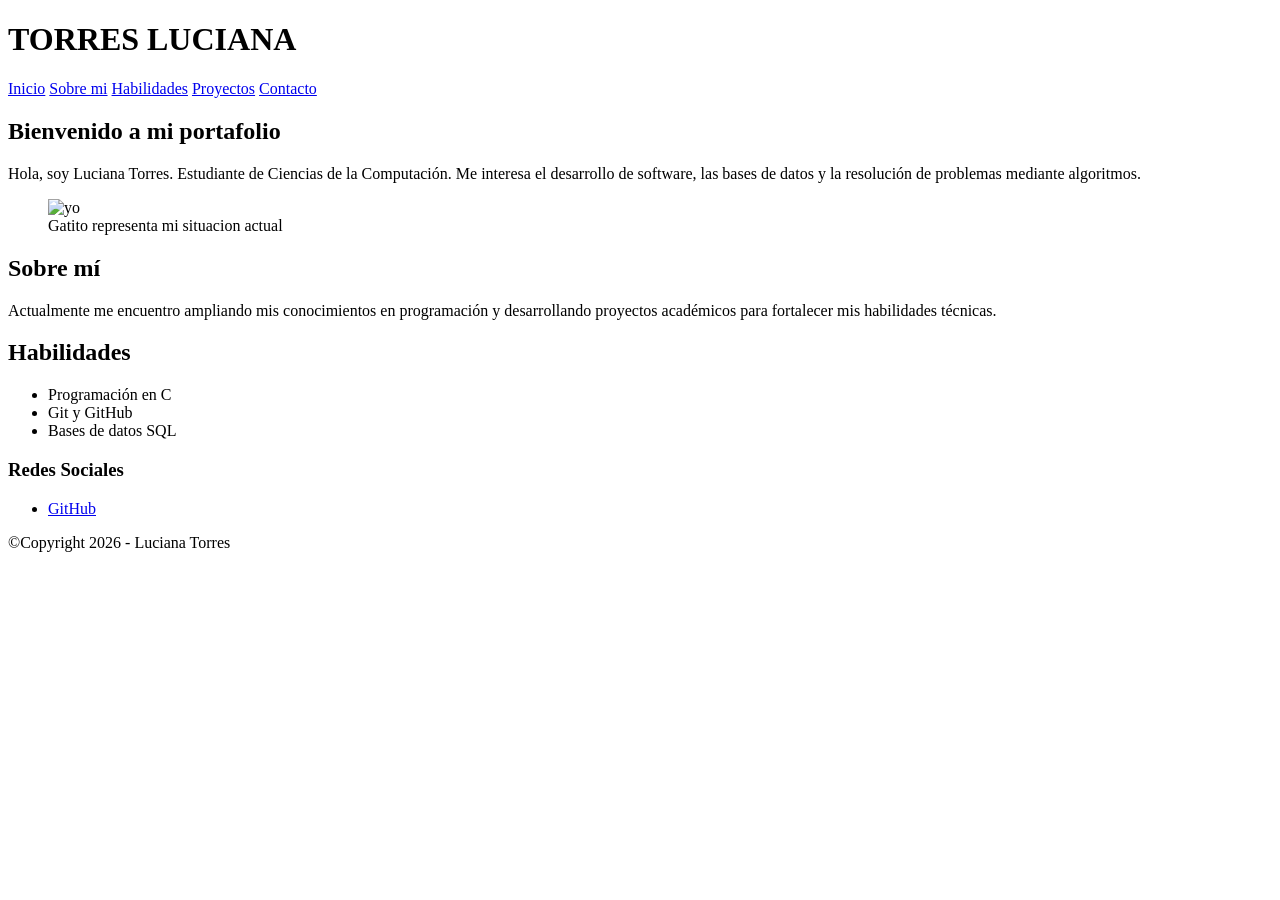
==== index.html @ 2add93e1 "Add files via upload" ====
<!DOCTYPE html>
<html lang="es">
<head>
    <meta charset="UTF-8">
    <meta name="viewport" content="width=device-width, initial-scale=1.0">
    <title>Luciana Torres |Portafolio personal</title>
</head>
<body>
    <header>
        <h1>
            TORRES LUCIANA
        </h1>

        <nav>
            <a href="#">Inicio</a>
            <a href="pages/sobre_mi.html">Sobre mi</a>
            <a href="pages/habilidades.html">Habilidades</a>
            <a href="pages/proyectos.html">Proyectos</a>
            <a href="pages/contacto.html">Contacto</a>
        </nav>
    </header>

    <main>

        <section>
            <h2>Bienvenido a mi portafolio</h2>
            <p>Hola, soy Luciana Torres. Estudiante de Ciencias de la Computación. 
            Me interesa el desarrollo de software, las bases de datos y la resolución de problemas mediante algoritmos.
            </p>

            <figure>
                <img src="image/presentacion.jpg" alt="yo">
                <figcaption>Gatito representa mi situacion actual</figcaption>
            </figure>
        </section>

    <section>
        <h2>Sobre mí</h2>
        <p>
            Actualmente me encuentro ampliando mis conocimientos en
            programación y desarrollando proyectos académicos para fortalecer
            mis habilidades técnicas.
        </p>

    </section>

    <section>
        <h2>Habilidades</h2>
        <ul>
            <li>Programación en C</li>
            <li>Git y GitHub</li>
            <li>Bases de datos SQL</li>
        </ul>
    </section>

    </main>

    <footer>
        <section>
            <h3>Redes Sociales</h3>
            <ul>
                <li><a href="https://github.com/luciana-torres" target="_blank">GitHub</a></li>
            </ul>

        </section>

        <p>©Copyright 2026 - Luciana Torres</p>

    </footer>
</body>
</html>
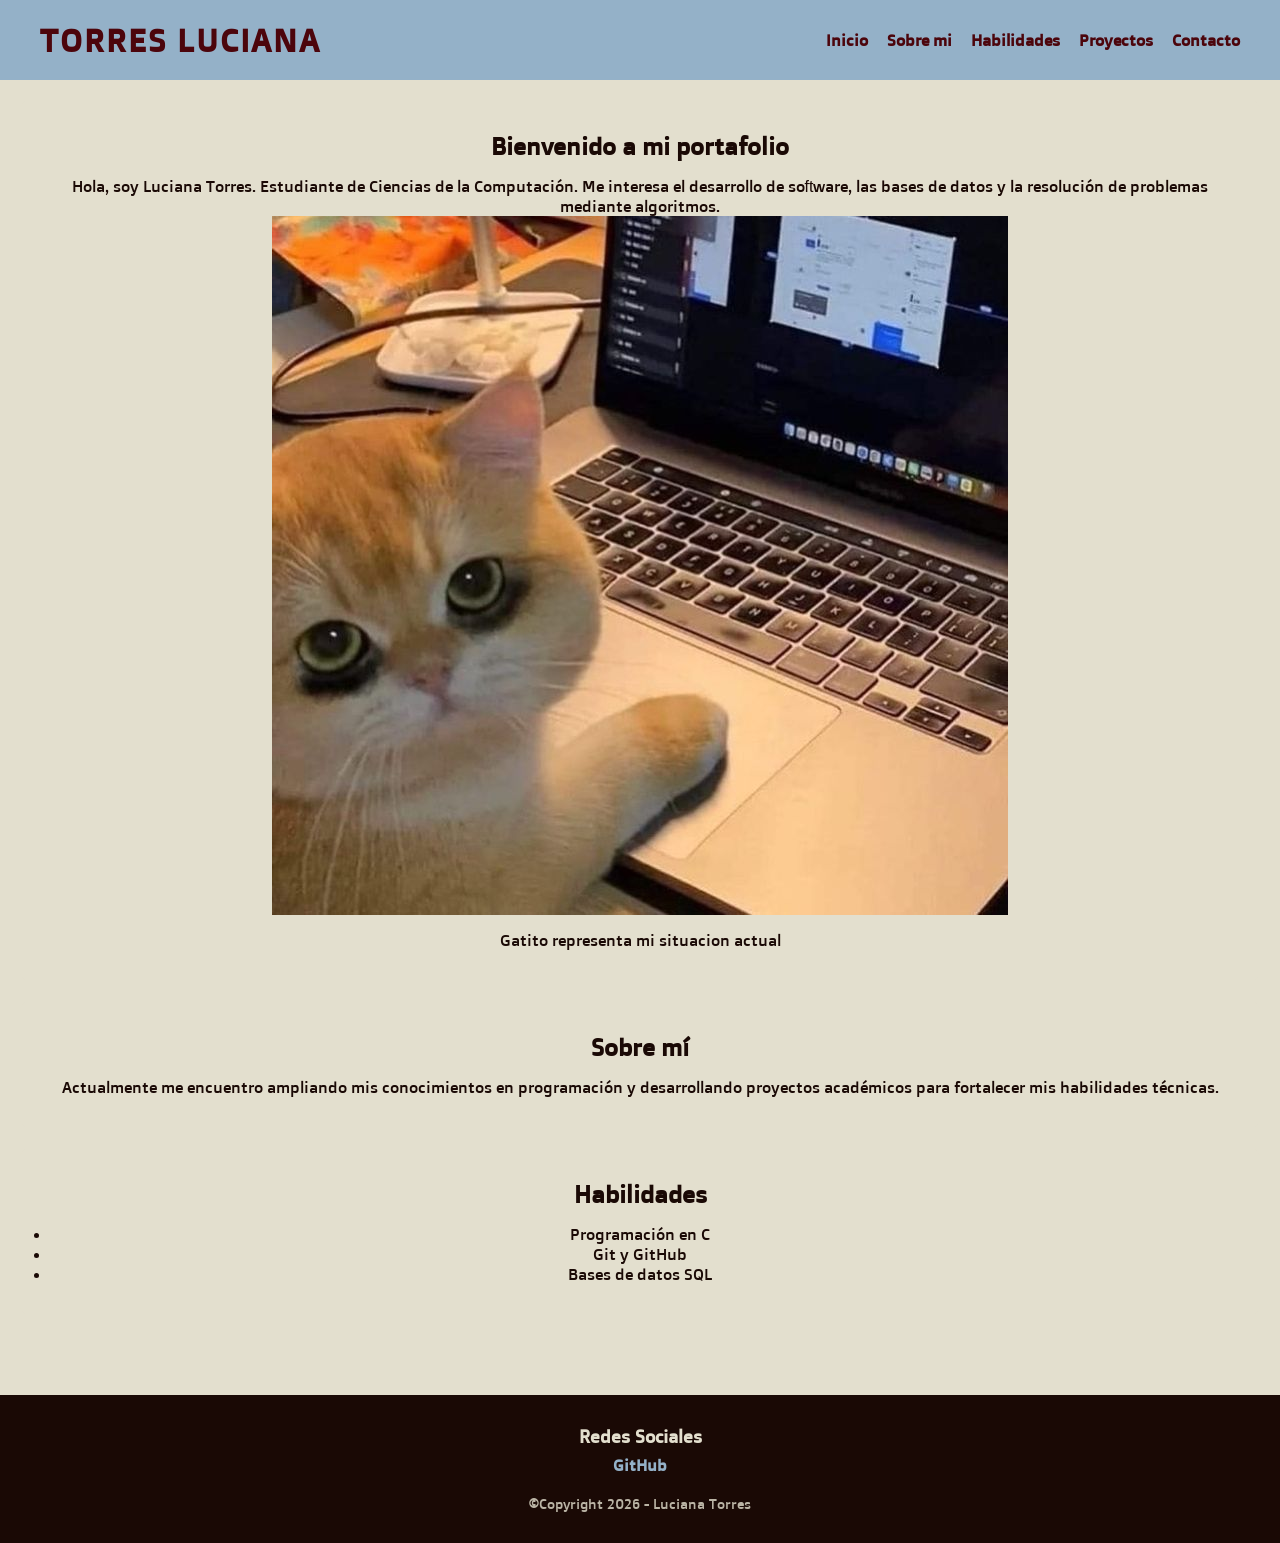
==== commit c824f460: "Primer commit" ====
--- a/index.html
+++ b/index.html
@@ -4,9 +4,12 @@
     <meta charset="UTF-8">
     <meta name="viewport" content="width=device-width, initial-scale=1.0">
     <title>Luciana Torres |Portafolio personal</title>
+
+    <!-- Enlace a archivo CSS externo -->
+  <link rel="stylesheet" href="styles/styles.css">
 </head>
 <body>
-    <header>
+    <header class="cabecera">
         <h1>
             TORRES LUCIANA
         </h1>
@@ -34,38 +37,34 @@
             </figure>
         </section>
 
-    <section>
-        <h2>Sobre mí</h2>
-        <p>
-            Actualmente me encuentro ampliando mis conocimientos en
-            programación y desarrollando proyectos académicos para fortalecer
-            mis habilidades técnicas.
-        </p>
+        <section>
+            <h2>Sobre mí</h2>
+            <p>
+                Actualmente me encuentro ampliando mis conocimientos en
+                programación y desarrollando proyectos académicos para fortalecer
+                mis habilidades técnicas.
+            </p>
 
-    </section>
+        </section>
 
-    <section>
-        <h2>Habilidades</h2>
-        <ul>
-            <li>Programación en C</li>
-            <li>Git y GitHub</li>
-            <li>Bases de datos SQL</li>
-        </ul>
-    </section>
+        <section>
+            <h2>Habilidades</h2>
+            <ul>
+                <li>Programación en C</li>
+                <li>Git y GitHub</li>
+                <li>Bases de datos SQL</li>
+            </ul>
+        </section>
 
     </main>
 
     <footer>
-        <section>
+        <div class="redes">
             <h3>Redes Sociales</h3>
-            <ul>
-                <li><a href="https://github.com/luciana-torres" target="_blank">GitHub</a></li>
-            </ul>
-
-        </section>
-
-        <p>©Copyright 2026 - Luciana Torres</p>
-
+            <a href="https://github.com/luciana-torres" target="_blank">GitHub</a>
+        </div>
+        
+        <p class="copyright">&copy;Copyright 2026 - Luciana Torres</p>
     </footer>
 </body>
 </html>
--- a/styles/styles.css
+++ b/styles/styles.css
@@ -0,0 +1,108 @@
+/* Importación corregida de Google Fonts */
+@import url('https://fonts.googleapis.com/css2?family=Doppio+One&display=swap');
+
+/* Reseteo básico universal */
+* {
+    margin: 0;
+    padding: 0;
+    box-sizing: border-box;
+}
+
+/* Tipografía y fondo base para todo el sitio */
+body {
+    font-family: 'Doppio One', Tahoma, Geneva, Verdana, sans-serif;
+    background-color: #E3DFCE; /* Fondo general azul claro */
+    color: #1A0905;            /* Texto principal en tono muy oscuro */
+}
+
+/* Estilización de la cabecera */
+.cabecera {
+    display: flex;                  /* Necesario para usar justify-content y align-items */
+    justify-content: space-between; /* Separa el título del menú */
+    align-items: center;            /* Centra verticalmente */
+    background-color:#94B1C8;
+    padding: 20px 40px;            /* Espaciado interno */
+}
+
+/* Estilo del Nombre / Título principal */
+.cabecera h1 {
+    color: #4C050C;                 /* Texto bordó */
+    font-size: 2rem;
+    font-weight: 700;
+    letter-spacing: 2px;
+}
+
+/* Enlaces de navegación */
+.cabecera nav a {
+    color: #4C050C;                 /* Enlaces bordó */
+    text-decoration: none;
+    margin-left: 15px;              /* Espaciado entre enlaces */
+    font-weight: 600;
+    transition: color 0.3s ease;
+}
+
+.cabecera nav a:hover {
+    color: #1A0905;                 /* Oscurece al pasar el cursor */
+}
+
+main {
+    padding: 20px;
+}
+
+/* Tarjetas y secciones de contenido */
+section {
+    background-color: #E3DFCE;      /* Fondo crema interno */
+    color: #1A0905;                /* Texto oscuro legible */
+    text-align: center;
+    padding: 30px;
+    margin-bottom: 20px;
+    border-radius: 8px;
+    border: 1px solid #E3DFCE;
+}
+
+section h2{
+    margin-bottom: 15px;
+}
+
+/* Estilo para imágenes */
+img {
+    max-width: 100%;
+    height: auto;
+    display: block;
+    margin: 0 auto 15px auto; /* Centra horizontalmente y mantiene los 15px abajo */
+}
+
+/* Estilo del pie de página */
+/* Estilo general del pie de página */
+footer{
+    background-color: #1A0905;      /* Fondo oscuro único */
+    color: #E3DFCE;                 /* Texto crema */
+    text-align: center;
+    padding: 30px 20px;
+    margin-top: 40px;
+}
+
+/* Sección interna de Redes Sociales */
+footer .redes {
+    margin-bottom: 20px;
+}
+
+footer h3 {
+    color: #E3DFCE;
+    font-size: 1.1rem;
+    margin-bottom: 8px;
+}
+
+/* Enlace a GitHub integrado con tu paleta */
+footer a {
+    color: #94B1C8;                 /* Azul claro de la paleta */
+    text-decoration: none;
+    font-weight: 600;
+}
+
+/* Texto de derechos de autor */
+footer .copyright {
+    font-size: 0.9rem;
+    color: #E3DFCE;
+    opacity: 0.8;
+}
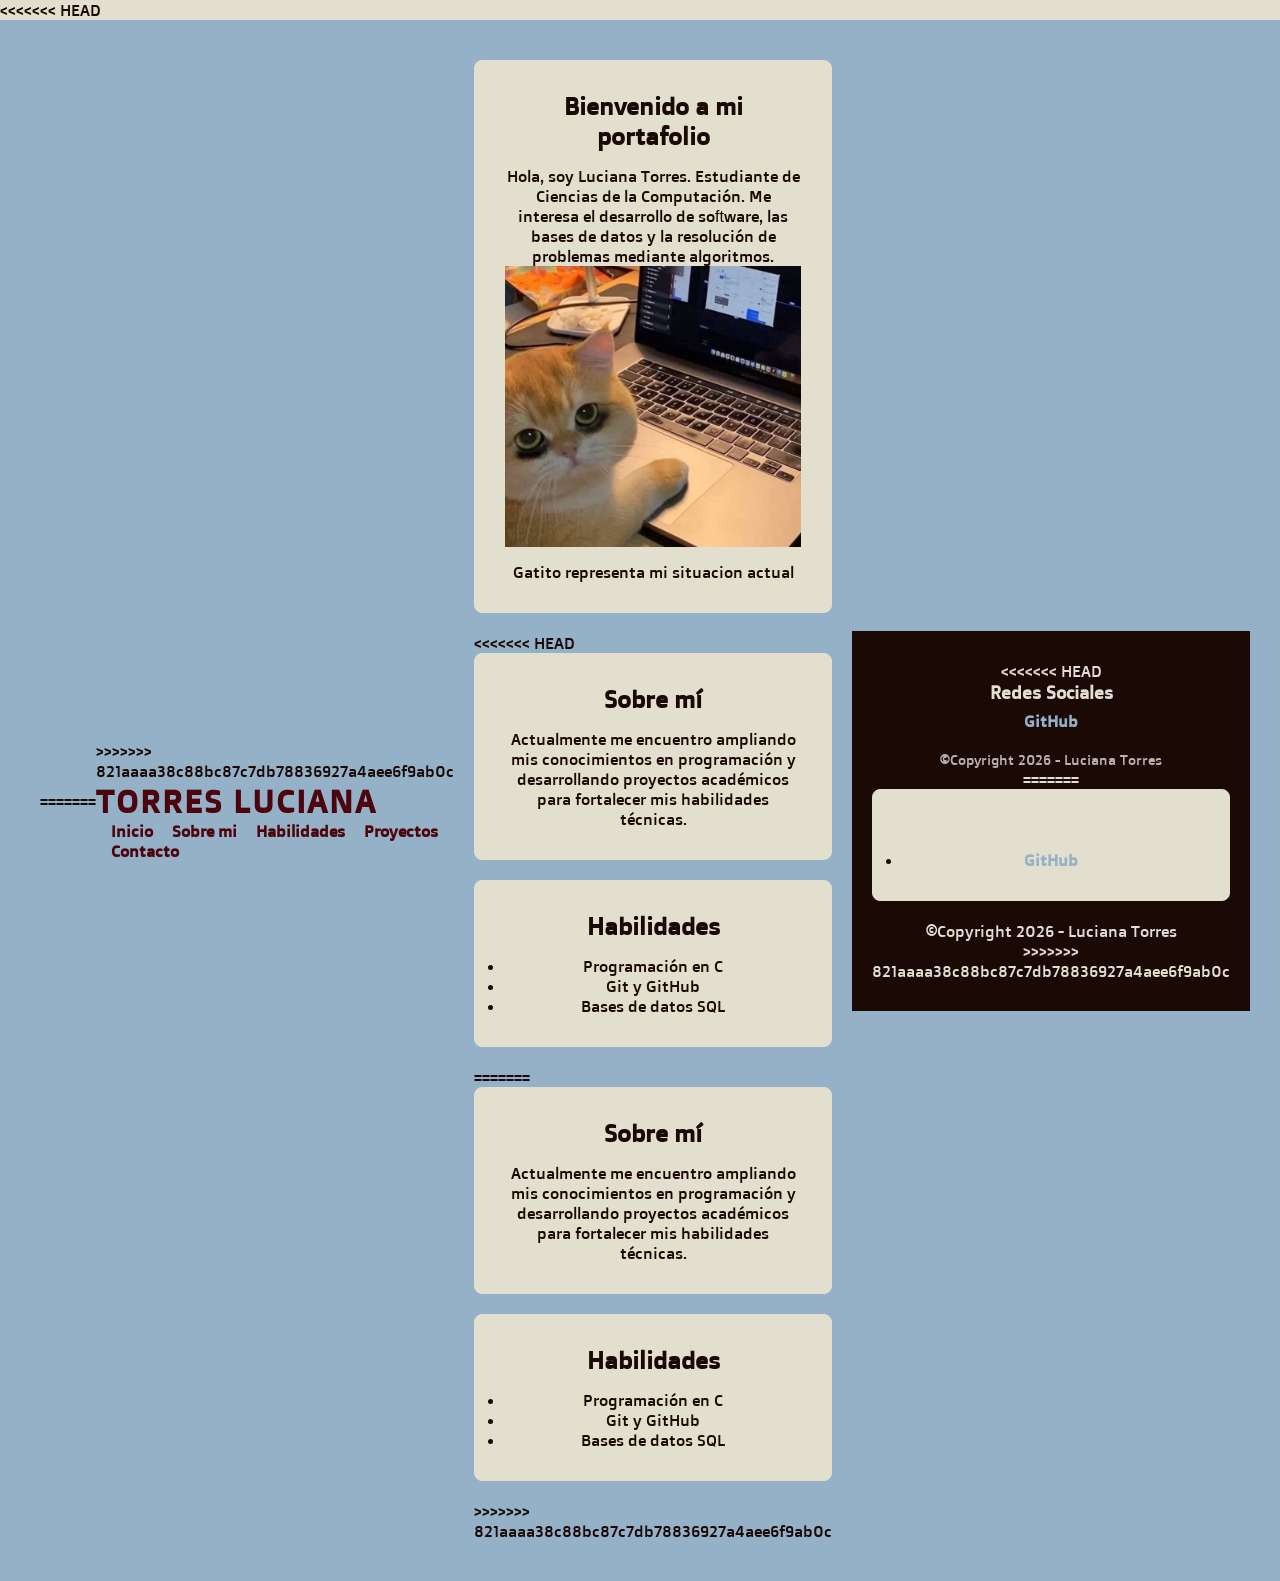
==== commit 10e1475b: "estilos css" ====
--- a/index.html
+++ b/index.html
@@ -4,12 +4,18 @@
     <meta charset="UTF-8">
     <meta name="viewport" content="width=device-width, initial-scale=1.0">
     <title>Luciana Torres |Portafolio personal</title>
+<<<<<<< HEAD
 
     <!-- Enlace a archivo CSS externo -->
   <link rel="stylesheet" href="styles/styles.css">
 </head>
 <body>
     <header class="cabecera">
+=======
+</head>
+<body>
+    <header>
+>>>>>>> 821aaaa38c88bc87c7db78836927a4aee6f9ab0c
         <h1>
             TORRES LUCIANA
         </h1>
@@ -37,6 +43,7 @@
             </figure>
         </section>
 
+<<<<<<< HEAD
         <section>
             <h2>Sobre mí</h2>
             <p>
@@ -55,16 +62,49 @@
                 <li>Bases de datos SQL</li>
             </ul>
         </section>
+=======
+    <section>
+        <h2>Sobre mí</h2>
+        <p>
+            Actualmente me encuentro ampliando mis conocimientos en
+            programación y desarrollando proyectos académicos para fortalecer
+            mis habilidades técnicas.
+        </p>
+
+    </section>
+
+    <section>
+        <h2>Habilidades</h2>
+        <ul>
+            <li>Programación en C</li>
+            <li>Git y GitHub</li>
+            <li>Bases de datos SQL</li>
+        </ul>
+    </section>
+>>>>>>> 821aaaa38c88bc87c7db78836927a4aee6f9ab0c
 
     </main>
 
     <footer>
+<<<<<<< HEAD
         <div class="redes">
             <h3>Redes Sociales</h3>
             <a href="https://github.com/luciana-torres" target="_blank">GitHub</a>
         </div>
         
         <p class="copyright">&copy;Copyright 2026 - Luciana Torres</p>
+=======
+        <section>
+            <h3>Redes Sociales</h3>
+            <ul>
+                <li><a href="https://github.com/luciana-torres" target="_blank">GitHub</a></li>
+            </ul>
+
+        </section>
+
+        <p>©Copyright 2026 - Luciana Torres</p>
+
+>>>>>>> 821aaaa38c88bc87c7db78836927a4aee6f9ab0c
     </footer>
 </body>
 </html>
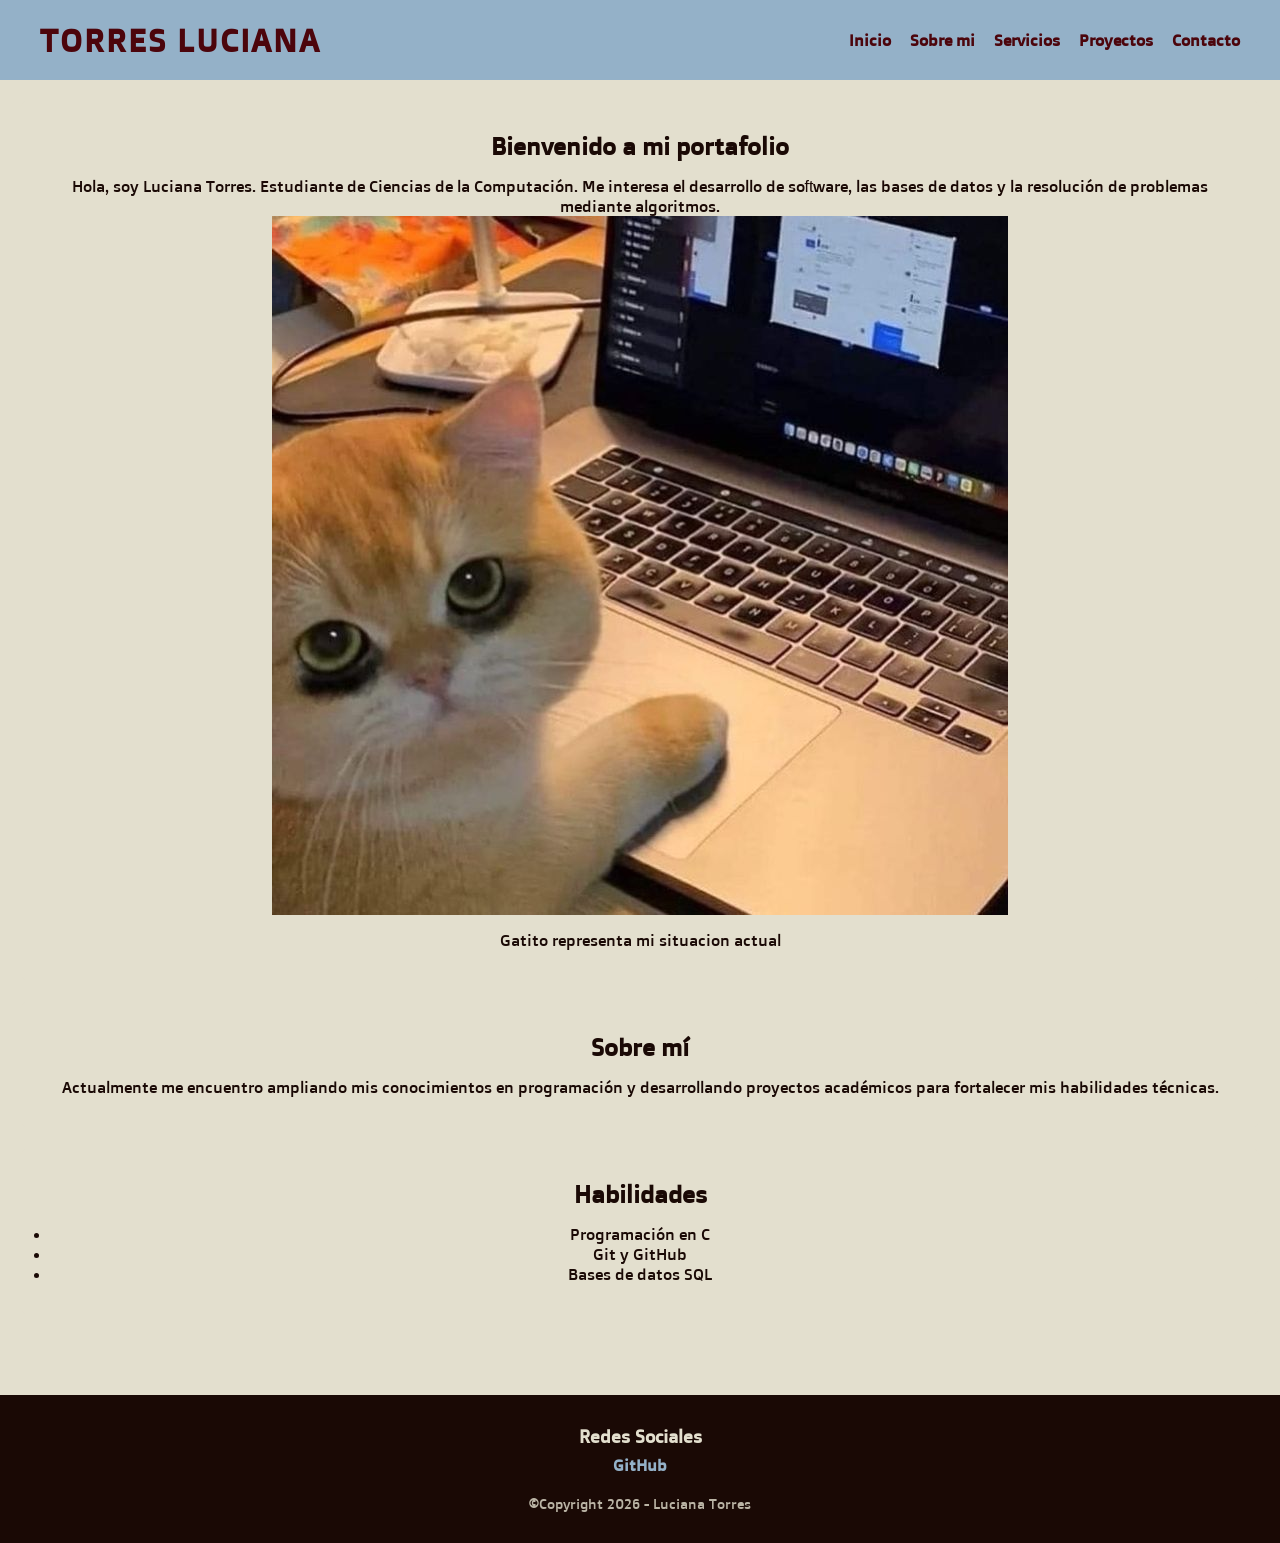
==== commit 40c2c568: "Resuelvo conflictos de Git y renombro archivos segun la consigna" ====
--- a/index.html
+++ b/index.html
@@ -4,26 +4,20 @@
     <meta charset="UTF-8">
     <meta name="viewport" content="width=device-width, initial-scale=1.0">
     <title>Luciana Torres |Portafolio personal</title>
-<<<<<<< HEAD
 
     <!-- Enlace a archivo CSS externo -->
   <link rel="stylesheet" href="styles/styles.css">
 </head>
 <body>
     <header class="cabecera">
-=======
-</head>
-<body>
-    <header>
->>>>>>> 821aaaa38c88bc87c7db78836927a4aee6f9ab0c
         <h1>
             TORRES LUCIANA
         </h1>
 
         <nav>
             <a href="#">Inicio</a>
-            <a href="pages/sobre_mi.html">Sobre mi</a>
-            <a href="pages/habilidades.html">Habilidades</a>
+            <a href="pages/sobre-mi.html">Sobre mi</a>
+            <a href="pages/servicios.html">Servicios</a>
             <a href="pages/proyectos.html">Proyectos</a>
             <a href="pages/contacto.html">Contacto</a>
         </nav>
@@ -43,7 +37,6 @@
             </figure>
         </section>
 
-<<<<<<< HEAD
         <section>
             <h2>Sobre mí</h2>
             <p>
@@ -62,49 +55,16 @@
                 <li>Bases de datos SQL</li>
             </ul>
         </section>
-=======
-    <section>
-        <h2>Sobre mí</h2>
-        <p>
-            Actualmente me encuentro ampliando mis conocimientos en
-            programación y desarrollando proyectos académicos para fortalecer
-            mis habilidades técnicas.
-        </p>
-
-    </section>
-
-    <section>
-        <h2>Habilidades</h2>
-        <ul>
-            <li>Programación en C</li>
-            <li>Git y GitHub</li>
-            <li>Bases de datos SQL</li>
-        </ul>
-    </section>
->>>>>>> 821aaaa38c88bc87c7db78836927a4aee6f9ab0c
 
     </main>
 
     <footer>
-<<<<<<< HEAD
         <div class="redes">
             <h3>Redes Sociales</h3>
             <a href="https://github.com/luciana-torres" target="_blank">GitHub</a>
         </div>
         
         <p class="copyright">&copy;Copyright 2026 - Luciana Torres</p>
-=======
-        <section>
-            <h3>Redes Sociales</h3>
-            <ul>
-                <li><a href="https://github.com/luciana-torres" target="_blank">GitHub</a></li>
-            </ul>
-
-        </section>
-
-        <p>©Copyright 2026 - Luciana Torres</p>
-
->>>>>>> 821aaaa38c88bc87c7db78836927a4aee6f9ab0c
     </footer>
 </body>
 </html>
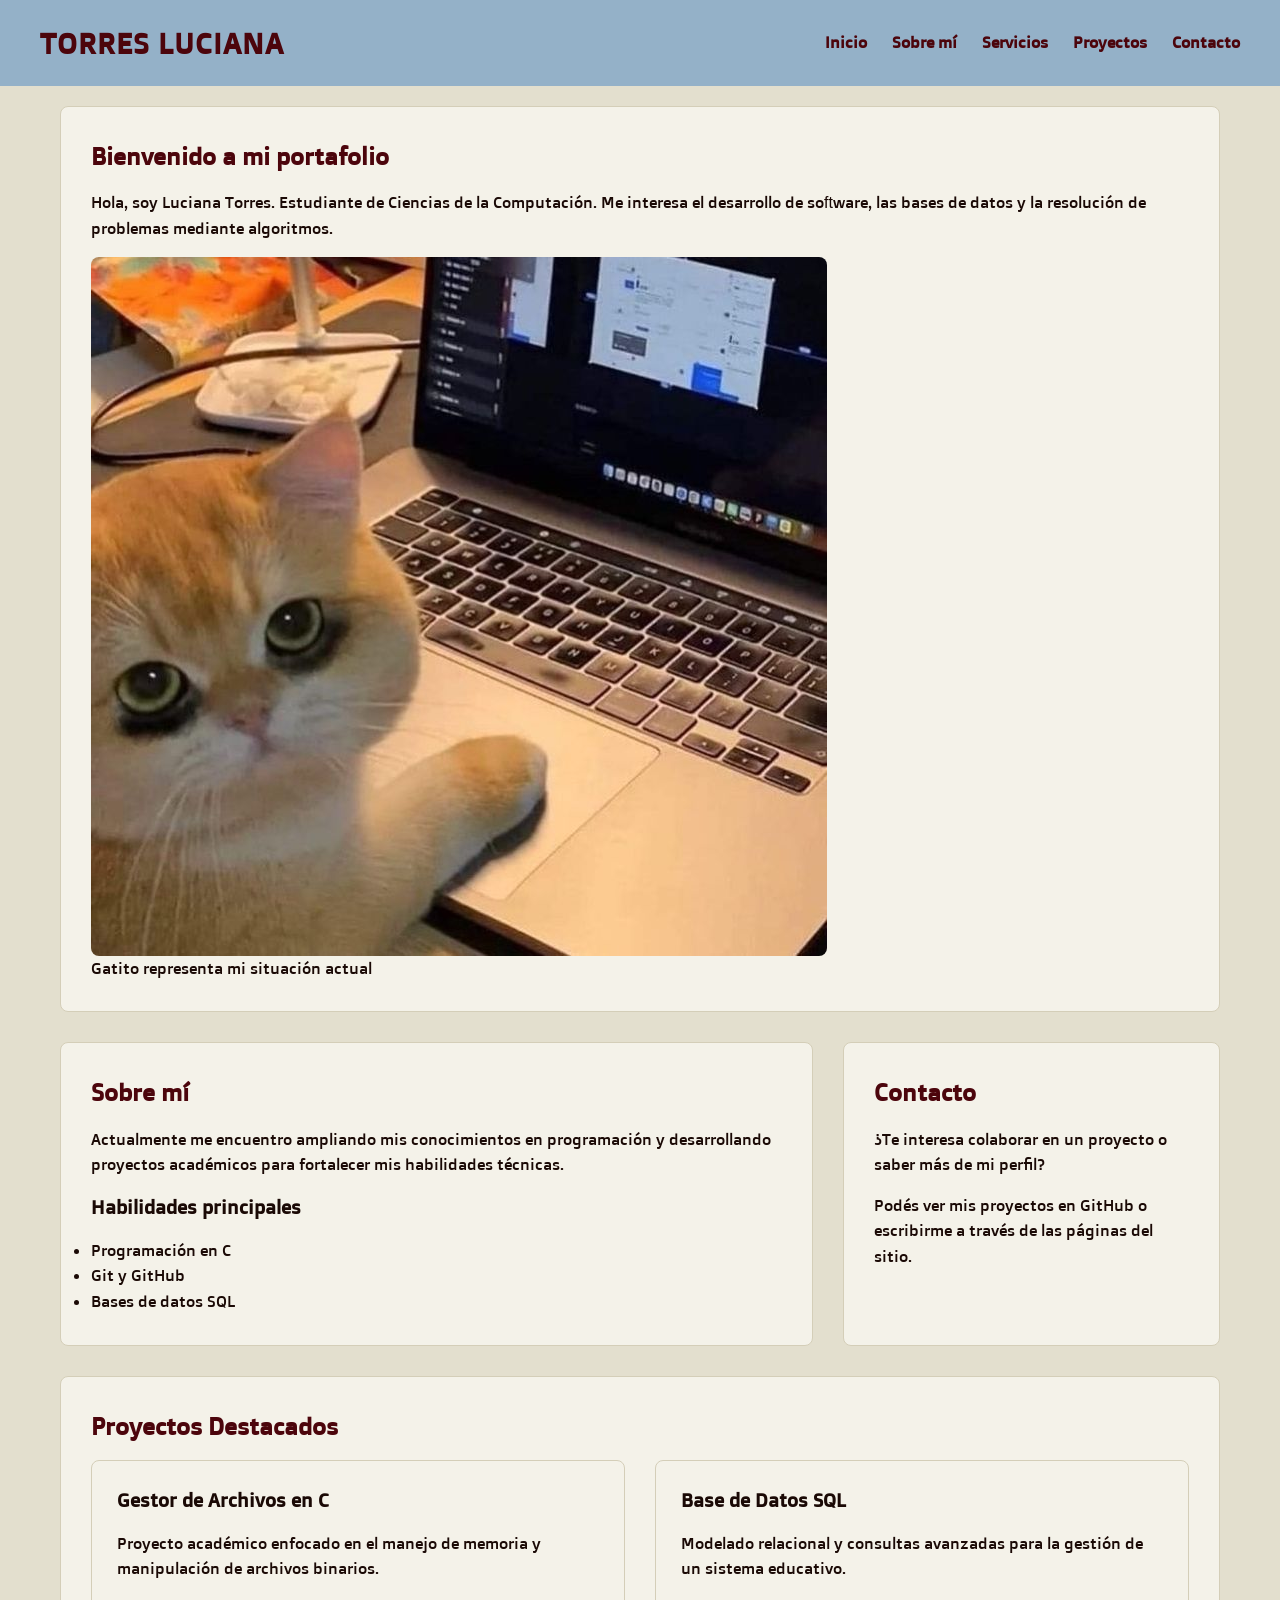
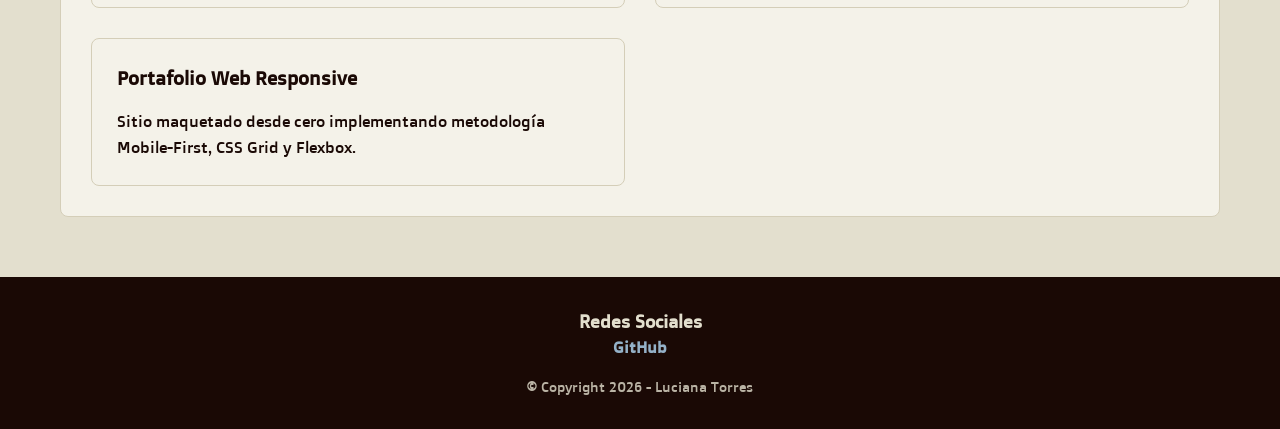
==== commit 4f648a66: "maquetacion y responsive" ====
--- a/index.html
+++ b/index.html
@@ -3,20 +3,17 @@
 <head>
     <meta charset="UTF-8">
     <meta name="viewport" content="width=device-width, initial-scale=1.0">
-    <title>Luciana Torres |Portafolio personal</title>
+    <title>Portafolio - Luciana Torres</title>
 
-    <!-- Enlace a archivo CSS externo -->
-  <link rel="stylesheet" href="styles/styles.css">
+    <link rel="stylesheet" href="styles/styles.css">
 </head>
 <body>
     <header class="cabecera">
-        <h1>
-            TORRES LUCIANA
-        </h1>
+        <h1>TORRES LUCIANA</h1>
 
         <nav>
-            <a href="#">Inicio</a>
-            <a href="pages/sobre-mi.html">Sobre mi</a>
+            <a href="index.html">Inicio</a>
+            <a href="pages/sobre-mi.html">Sobre mí</a>
             <a href="pages/servicios.html">Servicios</a>
             <a href="pages/proyectos.html">Proyectos</a>
             <a href="pages/contacto.html">Contacto</a>
@@ -24,31 +21,29 @@
     </header>
 
     <main>
-
-        <section>
+        <!-- Área: hero -->
+        <section class="seccion-hero">
             <h2>Bienvenido a mi portafolio</h2>
-            <p>Hola, soy Luciana Torres. Estudiante de Ciencias de la Computación. 
-            Me interesa el desarrollo de software, las bases de datos y la resolución de problemas mediante algoritmos.
+            <p>
+                Hola, soy Luciana Torres. Estudiante de Ciencias de la Computación. 
+                Me interesa el desarrollo de software, las bases de datos y la resolución de problemas mediante algoritmos.
             </p>
 
             <figure>
-                <img src="image/presentacion.jpg" alt="yo">
-                <figcaption>Gatito representa mi situacion actual</figcaption>
+                <img src="image/presentacion.jpg" alt="Foto de presentación de Luciana Torres">
+                <figcaption>Gatito representa mi situación actual</figcaption>
             </figure>
         </section>
 
-        <section>
+        <!-- Área: sobre-mi -->
+        <section class="seccion-sobre-mi">
             <h2>Sobre mí</h2>
             <p>
                 Actualmente me encuentro ampliando mis conocimientos en
                 programación y desarrollando proyectos académicos para fortalecer
                 mis habilidades técnicas.
             </p>
-
-        </section>
-
-        <section>
-            <h2>Habilidades</h2>
+            <h3>Habilidades principales</h3>
             <ul>
                 <li>Programación en C</li>
                 <li>Git y GitHub</li>
@@ -56,15 +51,40 @@
             </ul>
         </section>
 
+        <!-- Área: proyectos -->
+        <section class="seccion-proyectos">
+            <h2>Proyectos Destacados</h2>
+            <div class="galeria-proyectos">
+                <article class="tarjeta-proyecto">
+                    <h3>Gestor de Archivos en C</h3>
+                    <p>Proyecto académico enfocado en el manejo de memoria y manipulación de archivos binarios.</p>
+                </article>
+                <article class="tarjeta-proyecto">
+                    <h3>Base de Datos SQL</h3>
+                    <p>Modelado relacional y consultas avanzadas para la gestión de un sistema educativo.</p>
+                </article>
+                <article class="tarjeta-proyecto">
+                    <h3>Portafolio Web Responsive</h3>
+                    <p>Sitio maquetado desde cero implementando metodología Mobile-First, CSS Grid y Flexbox.</p>
+                </article>
+            </div>
+        </section>
+
+        <!-- Área: contacto -->
+        <section class="seccion-contacto">
+            <h2>Contacto</h2>
+            <p>¿Te interesa colaborar en un proyecto o saber más de mi perfil?</p>
+            <p>Podés ver mis proyectos en GitHub o escribirme a través de las páginas del sitio.</p>
+        </section>
     </main>
 
     <footer>
         <div class="redes">
             <h3>Redes Sociales</h3>
-            <a href="https://github.com/luciana-torres" target="_blank">GitHub</a>
+            <a href="https://github.com/luciana-torres" target="_blank" rel="noopener noreferrer">GitHub</a>
         </div>
         
-        <p class="copyright">&copy;Copyright 2026 - Luciana Torres</p>
+        <p class="copyright">&copy; Copyright 2026 - Luciana Torres</p>
     </footer>
 </body>
 </html>
--- a/styles/styles.css
+++ b/styles/styles.css
@@ -1,108 +1,292 @@
-/* Importación corregida de Google Fonts */
+/* Importación de Google Fonts */
 @import url('https://fonts.googleapis.com/css2?family=Doppio+One&display=swap');
 
-/* Reseteo básico universal */
+/* ==========================================================================
+   1. RESETEO Y ESTILOS BASE (MOBILE FIRST)
+   ========================================================================== */
 * {
     margin: 0;
     padding: 0;
     box-sizing: border-box;
 }
 
-/* Tipografía y fondo base para todo el sitio */
 body {
     font-family: 'Doppio One', Tahoma, Geneva, Verdana, sans-serif;
-    background-color: #E3DFCE; /* Fondo general azul claro */
-    color: #1A0905;            /* Texto principal en tono muy oscuro */
-}
-
-/* Estilización de la cabecera */
-.cabecera {
-    display: flex;                  /* Necesario para usar justify-content y align-items */
-    justify-content: space-between; /* Separa el título del menú */
-    align-items: center;            /* Centra verticalmente */
-    background-color:#94B1C8;
-    padding: 20px 40px;            /* Espaciado interno */
-}
-
-/* Estilo del Nombre / Título principal */
-.cabecera h1 {
-    color: #4C050C;                 /* Texto bordó */
-    font-size: 2rem;
-    font-weight: 700;
-    letter-spacing: 2px;
-}
-
-/* Enlaces de navegación */
-.cabecera nav a {
-    color: #4C050C;                 /* Enlaces bordó */
-    text-decoration: none;
-    margin-left: 15px;              /* Espaciado entre enlaces */
-    font-weight: 600;
-    transition: color 0.3s ease;
-}
-
-.cabecera nav a:hover {
-    color: #1A0905;                 /* Oscurece al pasar el cursor */
-}
-
-main {
-    padding: 20px;
-}
-
-/* Tarjetas y secciones de contenido */
-section {
-    background-color: #E3DFCE;      /* Fondo crema interno */
-    color: #1A0905;                /* Texto oscuro legible */
-    text-align: center;
-    padding: 30px;
-    margin-bottom: 20px;
-    border-radius: 8px;
-    border: 1px solid #E3DFCE;
-}
-
-section h2{
-    margin-bottom: 15px;
-}
-
-/* Estilo para imágenes */
+    background-color: #E3DFCE;
+    color: #1A0905;
+    line-height: 1.6;
+}
+
 img {
     max-width: 100%;
     height: auto;
     display: block;
-    margin: 0 auto 15px auto; /* Centra horizontalmente y mantiene los 15px abajo */
-}
-
-/* Estilo del pie de página */
-/* Estilo general del pie de página */
-footer{
-    background-color: #1A0905;      /* Fondo oscuro único */
-    color: #E3DFCE;                 /* Texto crema */
+    border-radius: 8px;
+}
+
+/* ==========================================================================
+   2. CABECERA Y NAVEGACIÓN (MOBILE)
+   ========================================================================== */
+.cabecera {
+    display: flex;
+    flex-direction: column;
+    align-items: center;
+    background-color: #94B1C8;
+    padding: 20px;
+    gap: 15px;
+}
+
+.cabecera h1 {
+    color: #4C050C;
+    font-size: 1.8rem;
+    font-weight: 700;
+    letter-spacing: 1px;
+    text-align: center;
+}
+
+.cabecera nav {
+    display: flex;
+    flex-wrap: wrap;
+    justify-content: center;
+    align-items: center;
+    gap: 15px;
+}
+
+.cabecera nav a {
+    color: #4C050C;
+    text-decoration: none;
+    font-weight: 600;
+    transition: color 0.3s ease;
+}
+
+.cabecera nav a:hover {
+    color: #1A0905;
+}
+
+/* ==========================================================================
+   3. LAYOUT MAESTRO CON CSS GRID (MOBILE FIRST - 1 COLUMNA APILADA)
+   ========================================================================== */
+main {
+    padding: 20px;
+    display: grid;
+    gap: 20px;
+    /* En móvil todo se apila verticalmente (1 columna) */
+    grid-template-columns: 1fr;
+    grid-template-areas: 
+        "hero"
+        "sobre-mi"
+        "proyectos"
+        "contacto";
+}
+
+/* Asignación de áreas a las secciones */
+.seccion-hero {
+    grid-area: hero;
+}
+
+.seccion-sobre-mi {
+    grid-area: sobre-mi;
+}
+
+.seccion-proyectos {
+    grid-area: proyectos;
+}
+
+.seccion-contacto {
+    grid-area: contacto;
+}
+
+/* Estilos comunes para las secciones */
+section {
+    display: flex;
+    flex-direction: column;
+    align-items: center;
+    background-color: #f4f2e9;
+    color: #1A0905;
+    text-align: center;
+    padding: 30px;
+    border-radius: 8px;
+    border: 1px solid #d4ceb8;
+    gap: 15px;
+}
+
+section h2 {
+    color: #4C050C;
+}
+
+/* Grilla interna secundaria para tarjetas/proyectos */
+.galeria-proyectos {
+    display: grid;
+    grid-template-columns: 1fr; /* 1 columna en móvil */
+    gap: 15px;
+    width: 100%;
+}
+
+.tarjeta-proyecto {
+    background-color: #E3DFCE;
+    padding: 15px;
+    border-radius: 6px;
+    border: 1px solid #94B1C8;
+}
+
+/* ==========================================================================
+   4. PIE DE PÁGINA (MOBILE)
+   ========================================================================== */
+footer {
+    display: flex;
+    flex-direction: column;
+    align-items: center;
+    background-color: #1A0905;
+    color: #E3DFCE;
     text-align: center;
     padding: 30px 20px;
     margin-top: 40px;
-}
-
-/* Sección interna de Redes Sociales */
-footer .redes {
-    margin-bottom: 20px;
+    gap: 15px;
 }
 
 footer h3 {
     color: #E3DFCE;
     font-size: 1.1rem;
-    margin-bottom: 8px;
-}
-
-/* Enlace a GitHub integrado con tu paleta */
+}
+
 footer a {
-    color: #94B1C8;                 /* Azul claro de la paleta */
+    color: #94B1C8;
     text-decoration: none;
     font-weight: 600;
 }
 
-/* Texto de derechos de autor */
 footer .copyright {
     font-size: 0.9rem;
     color: #E3DFCE;
     opacity: 0.8;
+}
+
+/* ==========================================================================
+   5. MEDIA QUERIES - BREAKPOINT DESKTOP (min-width: 1024px)
+   ========================================================================== */
+@media (min-width: 1024px) {
+    /* Ajuste de Navbar para escritorio */
+    .cabecera {
+        flex-direction: row;
+        justify-content: space-between;
+        padding: 20px 40px;
+    }
+
+    .cabecera nav {
+        gap: 25px;
+    }
+
+    /* Transformación de la Grilla Maestra a múltiples columnas avanzadas */
+    main {
+        grid-template-columns: 2fr 1fr; /* Columna principal amplia y lateral más angosta */
+        grid-template-areas: 
+            "hero     hero"
+            "sobre-mi contacto"
+            "proyectos proyectos";
+        gap: 30px;
+        max-width: 1200px;
+        margin: 0 auto; /* Centrado del contenedor principal en pantallas grandes */
+    }
+
+    /* Transformación de la grilla interna de proyectos a 3 columnas */
+    .galeria-proyectos {
+        grid-template-columns: repeat(3, 1fr);
+        gap: 20px;
+    }
+
+    /* Alineación de texto a la izquierda para mejor lectura en escritorio */
+    section {
+        text-align: left;
+        align-items: flex-start;
+    }
+}
+
+/* ==========================================================================
+   LAYOUT ESPECÍFICO PARA PÁGINA DE PROYECTOS (MOBILE FIRST)
+   ========================================================================== */
+.main-proyectos {
+    padding: 20px;
+    display: grid;
+    gap: 20px;
+    grid-template-columns: 1fr;
+    grid-template-areas: 
+        "intro-proyectos"
+        "galeria-proyectos";
+}
+
+.seccion-intro-proyectos {
+    grid-area: intro-proyectos;
+}
+
+.seccion-galeria-proyectos {
+    grid-area: galeria-proyectos;
+}
+
+/* Grilla interna para las tarjetas de proyectos */
+.galeria-proyectos {
+    display: grid;
+    grid-template-columns: 1fr; /* 1 columna apilada en móviles */
+    gap: 25px;
+    width: 100%;
+}
+
+.tarjeta-proyecto {
+    background-color: #f4f2e9;
+    border: 1px solid #d4ceb8;
+    border-radius: 8px;
+    padding: 25px;
+    display: flex;
+    flex-direction: column;
+    gap: 15px;
+    text-align: left;
+}
+
+.tarjeta-proyecto h2 {
+    color: #4C050C;
+    font-size: 1.4rem;
+}
+
+.tarjeta-proyecto figure {
+    display: flex;
+    flex-direction: column;
+    align-items: center;
+    gap: 10px;
+    margin-top: 10px;
+}
+
+.tarjeta-proyecto img {
+    width: 100%;
+    max-height: 350px;
+    object-fit: cover;
+    border-radius: 6px;
+    border: 1px solid #94B1C8;
+}
+
+.tarjeta-proyecto figcaption {
+    font-size: 0.85rem;
+    color: #1A0905;
+    opacity: 0.8;
+    text-align: center;
+    font-style: italic;
+}
+
+/* ==========================================================================
+   BREAKPOINT DESKTOP (min-width: 1024px)
+   ========================================================================== */
+@media (min-width: 1024px) {
+    .main-proyectos {
+        max-width: 1200px;
+        margin: 0 auto;
+        gap: 30px;
+        grid-template-columns: 1fr;
+        grid-template-areas: 
+            "intro-proyectos"
+            "galeria-proyectos";
+    }
+
+    /* En pantalla grande, la galería coloca los proyectos en 2 columnas paralelas */
+    .galeria-proyectos {
+        grid-template-columns: repeat(2, 1fr);
+        gap: 30px;
+    }
 }
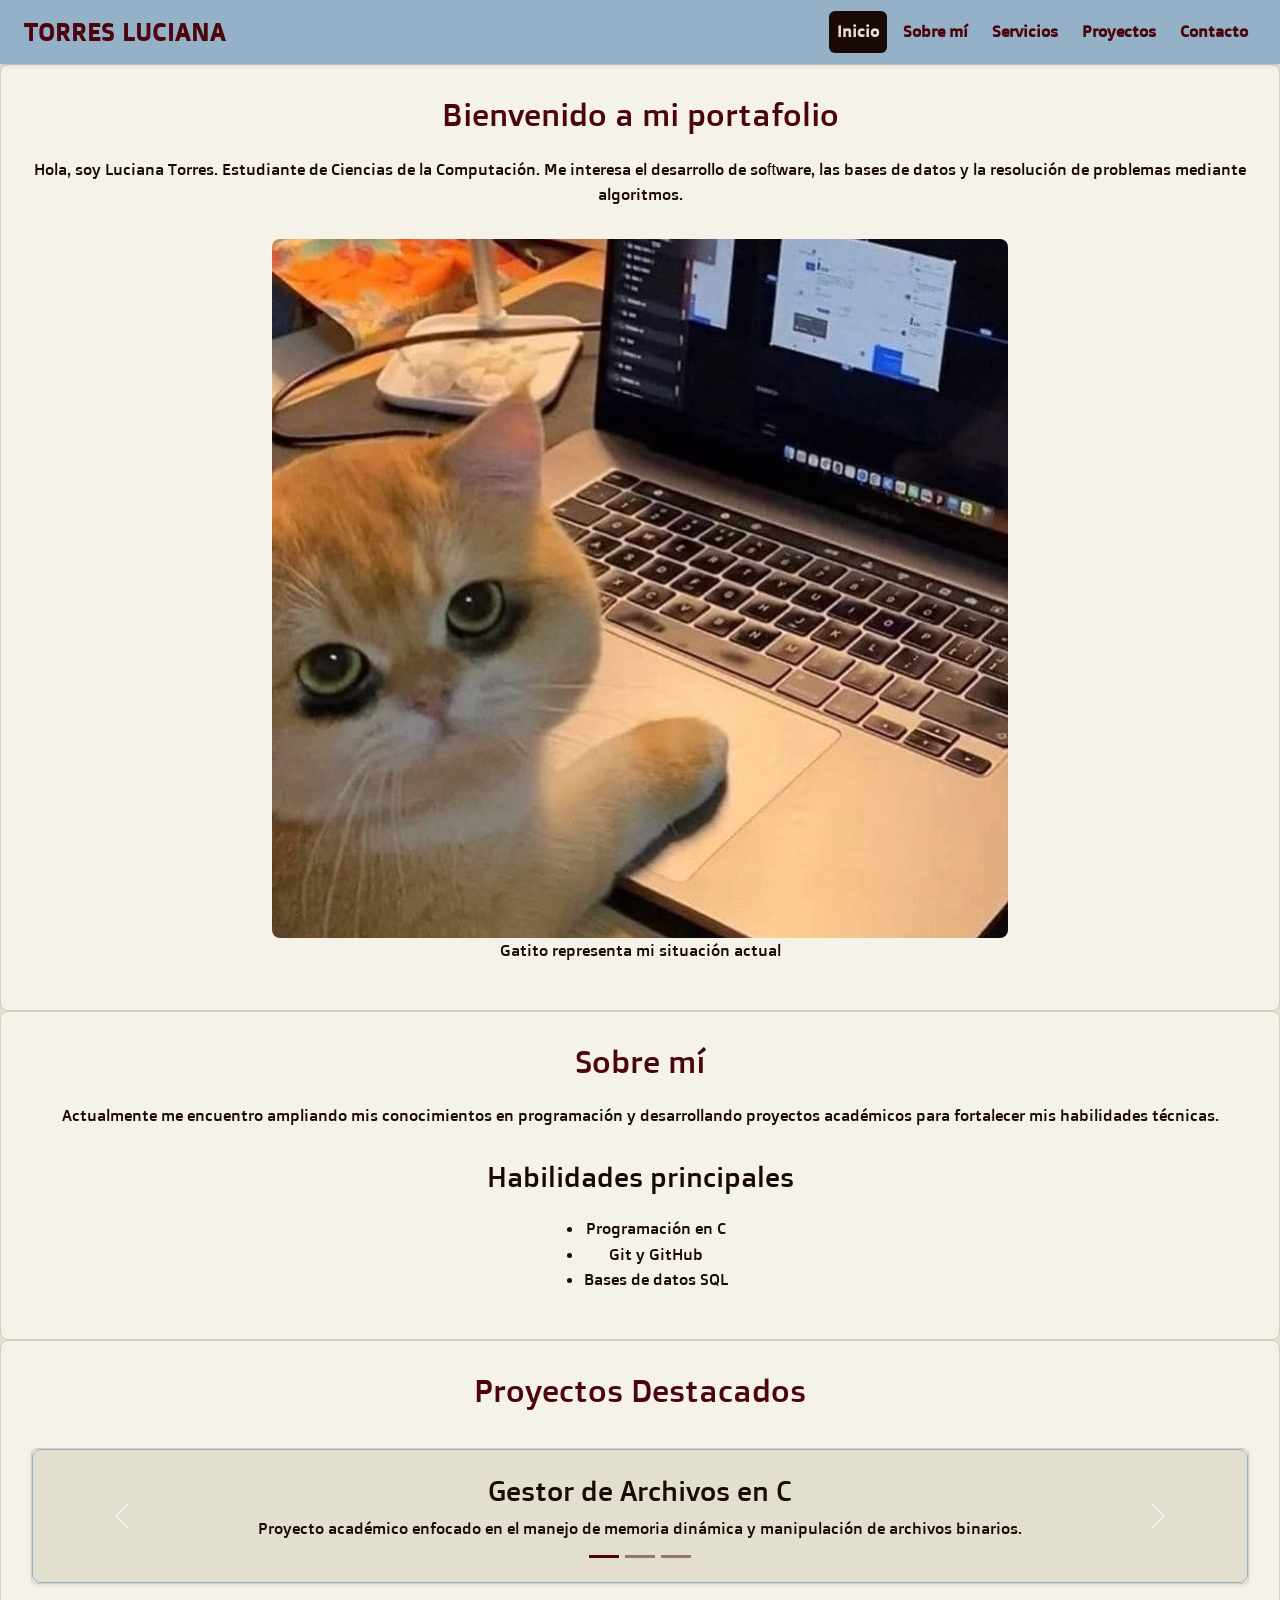
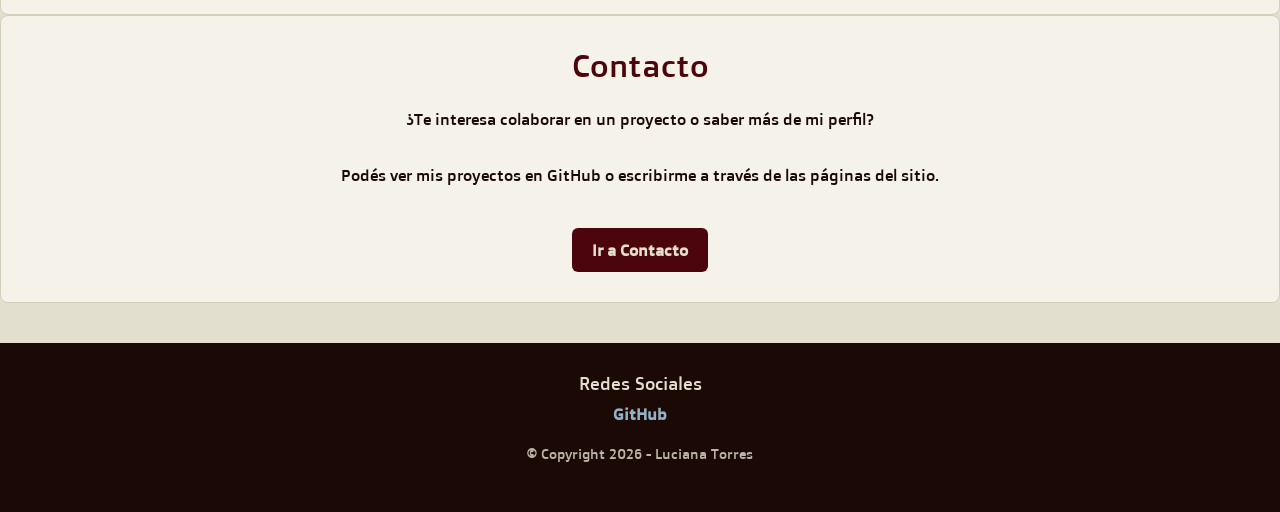
==== commit 94fc0b86: "Integración de Bootstrap y estados interactivos" ====
--- a/index.html
+++ b/index.html
@@ -5,18 +5,42 @@
     <meta name="viewport" content="width=device-width, initial-scale=1.0">
     <title>Portafolio - Luciana Torres</title>
 
+    <!-- 1. Bootstrap CSS CDN -->
+    <link href="https://cdn.jsdelivr.net/npm/bootstrap@5.3.0/dist/css/bootstrap.min.css" rel="stylesheet">
+    
+    <!-- 2. CSS Propio -->
     <link rel="stylesheet" href="styles/styles.css">
 </head>
 <body>
-    <header class="cabecera">
-        <h1>TORRES LUCIANA</h1>
 
-        <nav>
-            <a href="index.html">Inicio</a>
-            <a href="pages/sobre-mi.html">Sobre mí</a>
-            <a href="pages/servicios.html">Servicios</a>
-            <a href="pages/proyectos.html">Proyectos</a>
-            <a href="pages/contacto.html">Contacto</a>
+    <!-- NAV DE BOOTSTRAP PERSONALIZADO -->
+    <header class="sticky-top">
+        <nav class="navbar navbar-expand-lg mi-navbar">
+            <div class="container-fluid px-4">
+                <a class="navbar-brand mi-logo" href="index.html">TORRES LUCIANA</a>
+                <button class="navbar-toggler mi-toggler" type="button" data-bs-toggle="collapse" data-bs-target="#navbarNav" aria-controls="navbarNav" aria-expanded="false" aria-label="Toggle navigation">
+                    <span class="navbar-toggler-icon"></span>
+                </button>
+                <div class="collapse navbar-collapse justify-content-end" id="navbarNav">
+                    <ul class="navbar-nav gap-2">
+                        <li class="nav-item">
+                            <a class="nav-link active" aria-current="page" href="index.html">Inicio</a>
+                        </li>
+                        <li class="nav-item">
+                            <a class="nav-link" href="pages/sobre-mi.html">Sobre mí</a>
+                        </li>
+                        <li class="nav-item">
+                            <a class="nav-link" href="pages/servicios.html">Servicios</a>
+                        </li>
+                        <li class="nav-item">
+                            <a class="nav-link" href="pages/proyectos.html">Proyectos</a>
+                        </li>
+                        <li class="nav-item">
+                            <a class="nav-link" href="pages/contacto.html">Contacto</a>
+                        </li>
+                    </ul>
+                </div>
+            </div>
         </nav>
     </header>
 
@@ -51,22 +75,44 @@
             </ul>
         </section>
 
-        <!-- Área: proyectos -->
-        <section class="seccion-proyectos">
+        <!-- Área: proyectos (con CAROUSEL de Bootstrap) -->
+        <section class="seccion-proyectos w-100">
             <h2>Proyectos Destacados</h2>
-            <div class="galeria-proyectos">
-                <article class="tarjeta-proyecto">
-                    <h3>Gestor de Archivos en C</h3>
-                    <p>Proyecto académico enfocado en el manejo de memoria y manipulación de archivos binarios.</p>
-                </article>
-                <article class="tarjeta-proyecto">
-                    <h3>Base de Datos SQL</h3>
-                    <p>Modelado relacional y consultas avanzadas para la gestión de un sistema educativo.</p>
-                </article>
-                <article class="tarjeta-proyecto">
-                    <h3>Portafolio Web Responsive</h3>
-                    <p>Sitio maquetado desde cero implementando metodología Mobile-First, CSS Grid y Flexbox.</p>
-                </article>
+            
+            <div id="carouselProyectosIndex" class="carousel slide w-100 mt-3" data-bs-ride="carousel">
+                <div class="carousel-indicators">
+                    <button type="button" data-bs-target="#carouselProyectosIndex" data-bs-slide-to="0" class="active" aria-current="true" aria-label="Slide 1"></button>
+                    <button type="button" data-bs-target="#carouselProyectosIndex" data-bs-slide-to="1" aria-label="Slide 2"></button>
+                    <button type="button" data-bs-target="#carouselProyectosIndex" data-bs-slide-to="2" aria-label="Slide 3"></button>
+                </div>
+                <div class="carousel-inner rounded shadow-sm">
+                    <div class="carousel-item active">
+                        <article class="tarjeta-proyecto p-4 text-center">
+                            <h3>Gestor de Archivos en C</h3>
+                            <p>Proyecto académico enfocado en el manejo de memoria dinámica y manipulación de archivos binarios.</p>
+                        </article>
+                    </div>
+                    <div class="carousel-item">
+                        <article class="tarjeta-proyecto p-4 text-center">
+                            <h3>Base de Datos SQL</h3>
+                            <p>Modelado relacional, normalización y consultas avanzadas para la gestión de un sistema educativo.</p>
+                        </article>
+                    </div>
+                    <div class="carousel-item">
+                        <article class="tarjeta-proyecto p-4 text-center">
+                            <h3>Portafolio Web Responsive</h3>
+                            <p>Sitio maquetado desde cero implementando metodología Mobile-First, CSS Grid, Flexbox y Bootstrap 5.</p>
+                        </article>
+                    </div>
+                </div>
+                <button class="carousel-control-prev" type="button" data-bs-target="#carouselProyectosIndex" data-bs-slide="prev">
+                    <span class="carousel-control-prev-icon" aria-hidden="true"></span>
+                    <span class="visually-hidden">Anterior</span>
+                </button>
+                <button class="carousel-control-next" type="button" data-bs-target="#carouselProyectosIndex" data-bs-slide="next">
+                    <span class="carousel-control-next-icon" aria-hidden="true"></span>
+                    <span class="visually-hidden">Siguiente</span>
+                </button>
             </div>
         </section>
 
@@ -75,16 +121,20 @@
             <h2>Contacto</h2>
             <p>¿Te interesa colaborar en un proyecto o saber más de mi perfil?</p>
             <p>Podés ver mis proyectos en GitHub o escribirme a través de las páginas del sitio.</p>
+            <a href="pages/contacto.html" class="btn btn-mi-estilo mt-2">Ir a Contacto</a>
         </section>
     </main>
 
     <footer>
         <div class="redes">
             <h3>Redes Sociales</h3>
-            <a href="https://github.com/luciana-torres" target="_blank" rel="noopener noreferrer">GitHub</a>
+            <a href="https://github.com/luciana-torres" target="_blank" rel="noopener noreferrer" class="link-footer">GitHub</a>
         </div>
         
         <p class="copyright">&copy; Copyright 2026 - Luciana Torres</p>
     </footer>
+
+    <!-- Bootstrap JS Bundle CDN (Obligatorio antes de cerrar body) -->
+    <script src="https://cdn.jsdelivr.net/npm/bootstrap@5.3.0/dist/js/bootstrap.bundle.min.js"></script>
 </body>
 </html>
--- a/styles/styles.css
+++ b/styles/styles.css
@@ -25,52 +25,112 @@
 }
 
 /* ==========================================================================
-   2. CABECERA Y NAVEGACIÓN (MOBILE)
-   ========================================================================== */
-.cabecera {
-    display: flex;
-    flex-direction: column;
-    align-items: center;
-    background-color: #94B1C8;
-    padding: 20px;
-    gap: 15px;
-}
-
-.cabecera h1 {
-    color: #4C050C;
-    font-size: 1.8rem;
+   2. PERSONALIZACIÓN DE BOOTSTRAP Y ESTADOS INTERACTIVOS
+   ========================================================================== */
+
+/* Navbar Custom */
+.mi-navbar {
+    background-color: #94B1C8 !important;
+    box-shadow: 0 2px 5px rgba(0,0,0,0.1);
+}
+
+.mi-logo {
+    color: #4C050C !important;
     font-weight: 700;
+    font-size: 1.5rem;
     letter-spacing: 1px;
-    text-align: center;
-}
-
-.cabecera nav {
-    display: flex;
-    flex-wrap: wrap;
-    justify-content: center;
-    align-items: center;
-    gap: 15px;
-}
-
-.cabecera nav a {
-    color: #4C050C;
+    transition: transform 0.3s ease, color 0.3s ease;
+}
+
+.mi-logo:hover, 
+.mi-logo:focus {
+    color: #1A0905 !important;
+    transform: scale(1.02);
+}
+
+.mi-navbar .nav-link {
+    color: #4C050C !important;
+    font-weight: 600;
+    padding: 8px 12px;
+    border-radius: 6px;
+    transition: all 0.3s ease;
+}
+
+.mi-navbar .nav-link:hover,
+.mi-navbar .nav-link:focus {
+    color: #E3DFCE !important;
+    background-color: #4C050C;
+    outline: none;
+}
+
+.mi-navbar .nav-link:active,
+.mi-navbar .nav-link.active {
+    color: #E3DFCE !important;
+    background-color: #1A0905;
+}
+
+.mi-toggler {
+    border-color: #4C050C !important;
+}
+
+/* Botones */
+.btn-mi-estilo {
+    background-color: #4C050C;
+    color: #E3DFCE;
+    border: none;
+    padding: 10px 20px;
+    font-weight: 600;
+    border-radius: 6px;
+    transition: all 0.3s ease;
     text-decoration: none;
-    font-weight: 600;
-    transition: color 0.3s ease;
-}
-
-.cabecera nav a:hover {
-    color: #1A0905;
-}
-
-/* ==========================================================================
-   3. LAYOUT MAESTRO CON CSS GRID (MOBILE FIRST - 1 COLUMNA APILADA)
-   ========================================================================== */
-main {
+    display: inline-block;
+}
+
+.btn-mi-estilo:hover {
+    background-color: #1A0905;
+    color: #E3DFCE;
+    transform: translateY(-2px);
+    box-shadow: 0 4px 8px rgba(0,0,0,0.15);
+}
+
+.btn-mi-estilo:focus {
+    box-shadow: 0 0 0 3px rgba(76, 5, 12, 0.4);
+    outline: none;
+}
+
+.btn-mi-estilo:active {
+    transform: translateY(0);
+    background-color: #000;
+}
+
+/* Carousel Custom */
+.carousel-inner {
+    background-color: #f4f2e9;
+    border: 1px solid #d4ceb8;
+}
+
+.img-carousel {
+    max-height: 400px;
+    object-fit: cover;
+}
+
+.caption-custom {
+    background-color: rgba(26, 9, 5, 0.75);
+    border-radius: 8px;
+    padding: 10px;
+}
+
+.carousel-indicators [data-bs-target] {
+    background-color: #4C050C;
+}
+
+/* ==========================================================================
+   3. LAYOUT INICIO (Aplica SOLO a main.main-inicio)
+   ========================================================================== */
+main.main-inicio {
     padding: 20px;
     display: grid;
     gap: 20px;
-    /* En móvil todo se apila verticalmente (1 columna) */
     grid-template-columns: 1fr;
     grid-template-areas: 
         "hero"
@@ -79,24 +139,11 @@
         "contacto";
 }
 
-/* Asignación de áreas a las secciones */
-.seccion-hero {
-    grid-area: hero;
-}
-
-.seccion-sobre-mi {
-    grid-area: sobre-mi;
-}
-
-.seccion-proyectos {
-    grid-area: proyectos;
-}
-
-.seccion-contacto {
-    grid-area: contacto;
-}
-
-/* Estilos comunes para las secciones */
+.seccion-hero { grid-area: hero; }
+.seccion-sobre-mi { grid-area: sobre-mi; }
+.seccion-proyectos { grid-area: proyectos; }
+.seccion-contacto { grid-area: contacto; }
+
 section {
     display: flex;
     flex-direction: column;
@@ -110,27 +157,43 @@
     gap: 15px;
 }
 
-section h2 {
-    color: #4C050C;
-}
-
-/* Grilla interna secundaria para tarjetas/proyectos */
+section h2 { color: #4C050C; }
+
+/* Tarjetas Proyectos */
+.tarjeta-proyecto {
+    background-color: #E3DFCE;
+    padding: 20px;
+    border-radius: 8px;
+    border: 1px solid #94B1C8;
+    transition: transform 0.3s ease, box-shadow 0.3s ease;
+}
+
+.tarjeta-proyecto:hover {
+    transform: translateY(-4px);
+    box-shadow: 0 6px 12px rgba(0,0,0,0.1);
+}
+
+/* ==========================================================================
+   4. LAYOUT PÁGINA DE PROYECTOS
+   ========================================================================== */
+.main-proyectos {
+    padding: 20px;
+    display: flex;
+    flex-direction: column;
+    gap: 25px;
+    max-width: 1100px;
+    margin: 0 auto;
+}
+
 .galeria-proyectos {
     display: grid;
-    grid-template-columns: 1fr; /* 1 columna en móvil */
-    gap: 15px;
+    grid-template-columns: 1fr;
+    gap: 20px;
     width: 100%;
 }
 
-.tarjeta-proyecto {
-    background-color: #E3DFCE;
-    padding: 15px;
-    border-radius: 6px;
-    border: 1px solid #94B1C8;
-}
-
-/* ==========================================================================
-   4. PIE DE PÁGINA (MOBILE)
+/* ==========================================================================
+   5. PIE DE PÁGINA
    ========================================================================== */
 footer {
     display: flex;
@@ -144,15 +207,24 @@
     gap: 15px;
 }
 
-footer h3 {
-    color: #E3DFCE;
-    font-size: 1.1rem;
-}
-
-footer a {
+footer h3 { 
+    color: #E3DFCE; 
+    font-size: 1.1rem; 
+}
+
+.link-footer {
     color: #94B1C8;
     text-decoration: none;
     font-weight: 600;
+    padding: 4px 8px;
+    border-radius: 4px;
+    transition: all 0.3s ease;
+}
+
+.link-footer:hover, 
+.link-footer:focus {
+    color: #E3DFCE;
+    background-color: rgba(148, 177, 200, 0.2);
 }
 
 footer .copyright {
@@ -161,132 +233,139 @@
     opacity: 0.8;
 }
 
-/* ==========================================================================
-   5. MEDIA QUERIES - BREAKPOINT DESKTOP (min-width: 1024px)
+/* Enlaces de contacto */
+.link-contacto {
+    color: #4C050C;
+    font-weight: 600;
+    text-decoration: underline;
+    transition: color 0.3s ease;
+}
+
+.link-contacto:hover,
+.link-contacto:focus {
+    color: #94B1C8;
+    outline: none;
+}
+
+.link-contacto:active {
+    color: #1A0905;
+}
+
+/* ==========================================================================
+   6. PÁGINA DE SERVICIOS
+   ========================================================================== */
+.main-servicios {
+    max-width: 1200px;
+    margin: 0 auto;
+}
+
+.seccion-intro-servicios {
+    background-color: transparent;
+    border: none;
+    padding: 0;
+    text-align: center;
+}
+
+.seccion-intro-servicios h1 {
+    color: #4C050C;
+}
+
+.seccion-intro-servicios p {
+    max-width: 750px;
+}
+
+/* Tarjetas de Servicios */
+.tarjeta-servicio {
+    background-color: #f4f2e9;
+    color: #1A0905;
+    padding: 25px;
+    border-radius: 8px;
+    border: 1px solid #d4ceb8;
+    display: flex;
+    flex-direction: column;
+    transition: transform 0.3s ease, box-shadow 0.3s ease;
+}
+
+.tarjeta-servicio:hover {
+    transform: translateY(-4px);
+    box-shadow: 0 6px 12px rgba(0, 0, 0, 0.1);
+}
+
+.tarjeta-servicio h2 {
+    color: #4C050C;
+    margin-bottom: 15px;
+    font-size: 1.5rem;
+}
+
+.tarjeta-servicio ul {
+    margin-bottom: 0;
+    padding-left: 20px;
+    flex-grow: 1; /* Permite empujar los elementos inferiores (como la figura) al final */
+}
+
+.tarjeta-servicio li {
+    margin-bottom: 8px;
+}
+
+.tarjeta-servicio figure {
+    margin-top: 20px;
+}
+
+.tarjeta-servicio img {
+    width: 100%;
+    max-width: 300px;
+    height: auto;
+}
+
+.tarjeta-servicio .figure-caption {
+    color: #555;
+    font-size: 0.85rem;
+}
+
+/* ==========================================================================
+   7. MEDIA QUERIES (DESKTOP & RESPONSIVE)
    ========================================================================== */
 @media (min-width: 1024px) {
-    /* Ajuste de Navbar para escritorio */
-    .cabecera {
-        flex-direction: row;
-        justify-content: space-between;
-        padding: 20px 40px;
-    }
-
-    .cabecera nav {
-        gap: 25px;
-    }
-
-    /* Transformación de la Grilla Maestra a múltiples columnas avanzadas */
-    main {
-        grid-template-columns: 2fr 1fr; /* Columna principal amplia y lateral más angosta */
+    main.main-inicio {
+        grid-template-columns: 2fr 1fr;
         grid-template-areas: 
             "hero     hero"
             "sobre-mi contacto"
             "proyectos proyectos";
         gap: 30px;
         max-width: 1200px;
-        margin: 0 auto; /* Centrado del contenedor principal en pantallas grandes */
-    }
-
-    /* Transformación de la grilla interna de proyectos a 3 columnas */
+        margin: 0 auto;
+    }
+
     .galeria-proyectos {
-        grid-template-columns: repeat(3, 1fr);
-        gap: 20px;
-    }
-
-    /* Alineación de texto a la izquierda para mejor lectura en escritorio */
-    section {
+        grid-template-columns: repeat(2, 1fr);
+        gap: 25px;
+    }
+
+    main.main-inicio section {
         text-align: left;
         align-items: flex-start;
     }
 }
 
-/* ==========================================================================
-   LAYOUT ESPECÍFICO PARA PÁGINA DE PROYECTOS (MOBILE FIRST)
-   ========================================================================== */
-.main-proyectos {
-    padding: 20px;
-    display: grid;
-    gap: 20px;
-    grid-template-columns: 1fr;
-    grid-template-areas: 
-        "intro-proyectos"
-        "galeria-proyectos";
-}
-
-.seccion-intro-proyectos {
-    grid-area: intro-proyectos;
-}
-
-.seccion-galeria-proyectos {
-    grid-area: galeria-proyectos;
-}
-
-/* Grilla interna para las tarjetas de proyectos */
-.galeria-proyectos {
-    display: grid;
-    grid-template-columns: 1fr; /* 1 columna apilada en móviles */
-    gap: 25px;
-    width: 100%;
-}
-
-.tarjeta-proyecto {
-    background-color: #f4f2e9;
-    border: 1px solid #d4ceb8;
-    border-radius: 8px;
-    padding: 25px;
-    display: flex;
-    flex-direction: column;
-    gap: 15px;
-    text-align: left;
-}
-
-.tarjeta-proyecto h2 {
-    color: #4C050C;
-    font-size: 1.4rem;
-}
-
-.tarjeta-proyecto figure {
-    display: flex;
-    flex-direction: column;
-    align-items: center;
-    gap: 10px;
-    margin-top: 10px;
-}
-
-.tarjeta-proyecto img {
-    width: 100%;
-    max-height: 350px;
-    object-fit: cover;
-    border-radius: 6px;
-    border: 1px solid #94B1C8;
-}
-
-.tarjeta-proyecto figcaption {
-    font-size: 0.85rem;
-    color: #1A0905;
-    opacity: 0.8;
-    text-align: center;
-    font-style: italic;
-}
-
-/* ==========================================================================
-   BREAKPOINT DESKTOP (min-width: 1024px)
-   ========================================================================== */
-@media (min-width: 1024px) {
-    .main-proyectos {
-        max-width: 1200px;
-        margin: 0 auto;
-        gap: 30px;
-        grid-template-columns: 1fr;
-        grid-template-areas: 
-            "intro-proyectos"
-            "galeria-proyectos";
-    }
-
-    /* En pantalla grande, la galería coloca los proyectos en 2 columnas paralelas */
-    .galeria-proyectos {
-        grid-template-columns: repeat(2, 1fr);
-        gap: 30px;
+@media (max-width: 991px) {
+    .mi-navbar .navbar-nav {
+        padding-top: 15px;
+        padding-bottom: 10px;
+    }
+
+    .mi-navbar .nav-link {
+        text-align: center;
+    }
+}
+
+@media (max-width: 767px) {
+    .main-servicios {
+        padding-left: 20px;
+        padding-right: 20px;
+    }
+
+    .tarjeta-servicio {
+        padding: 20px;
     }
 }
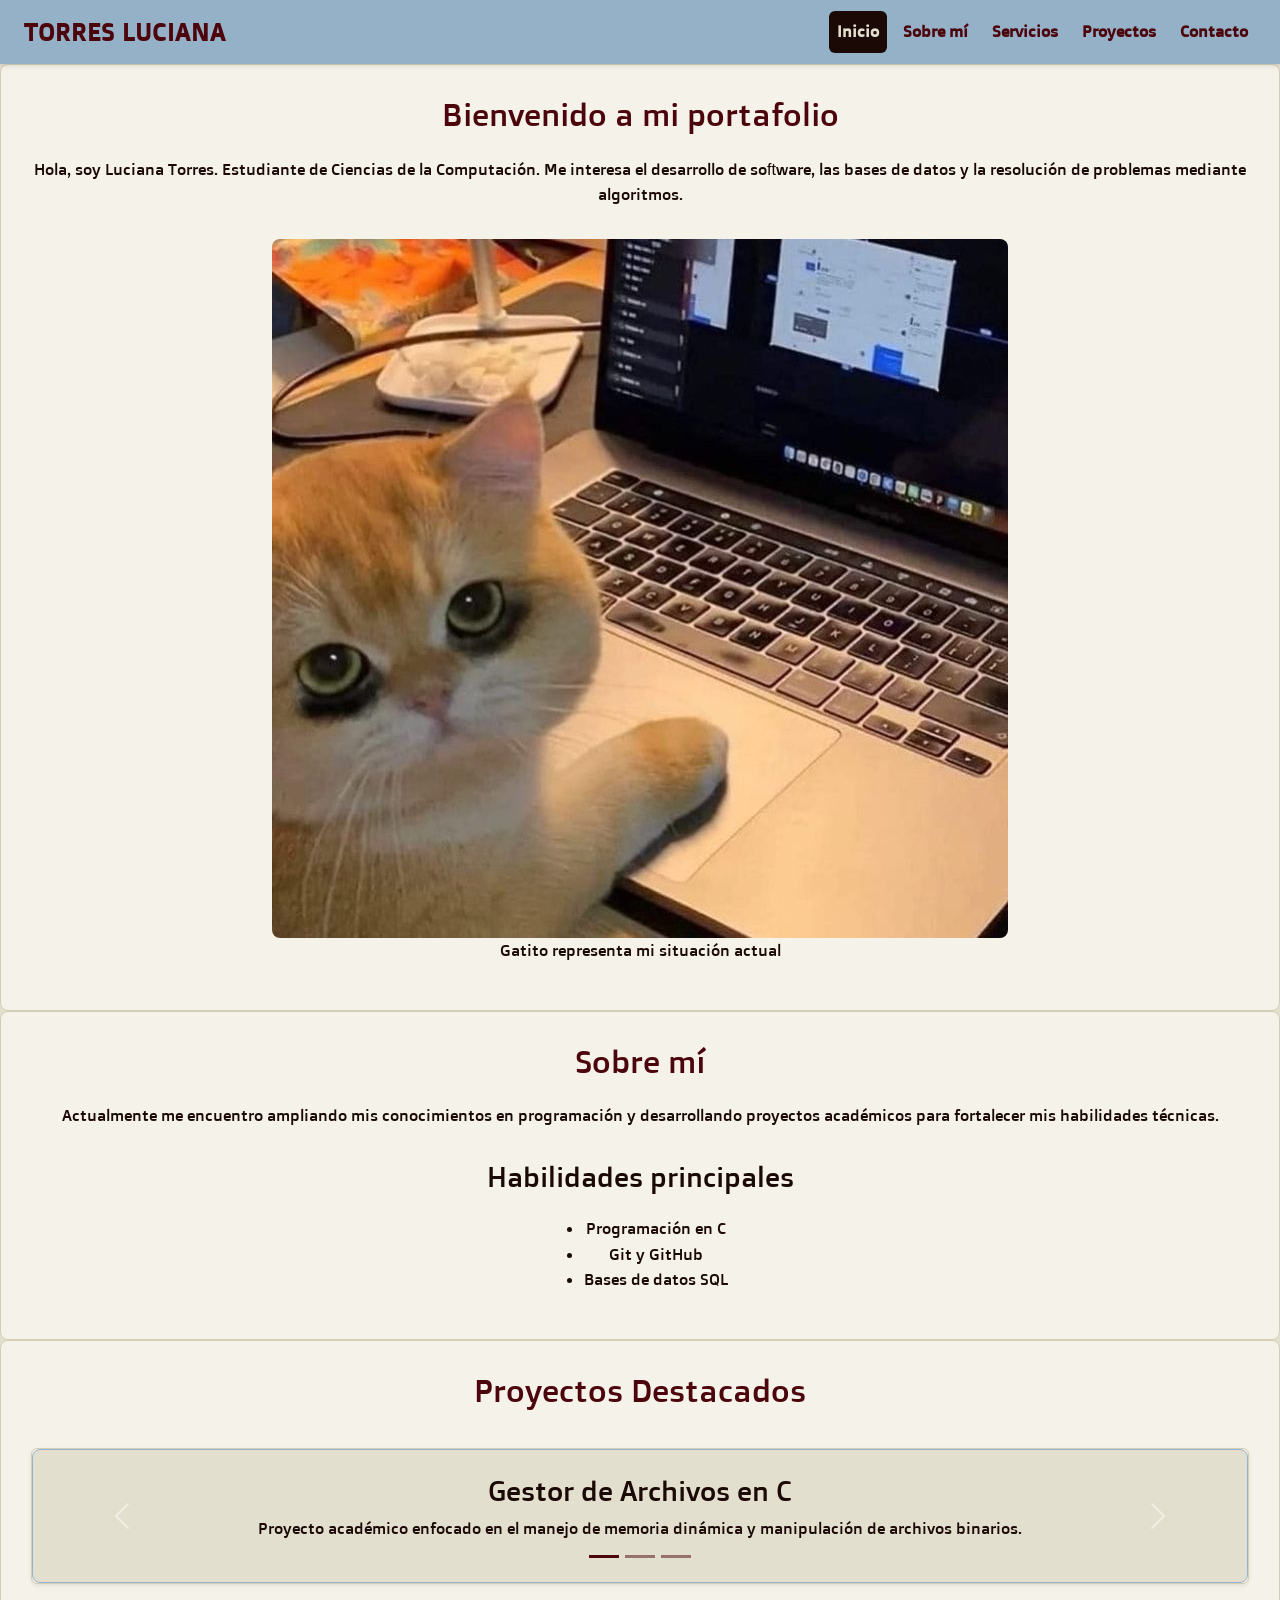
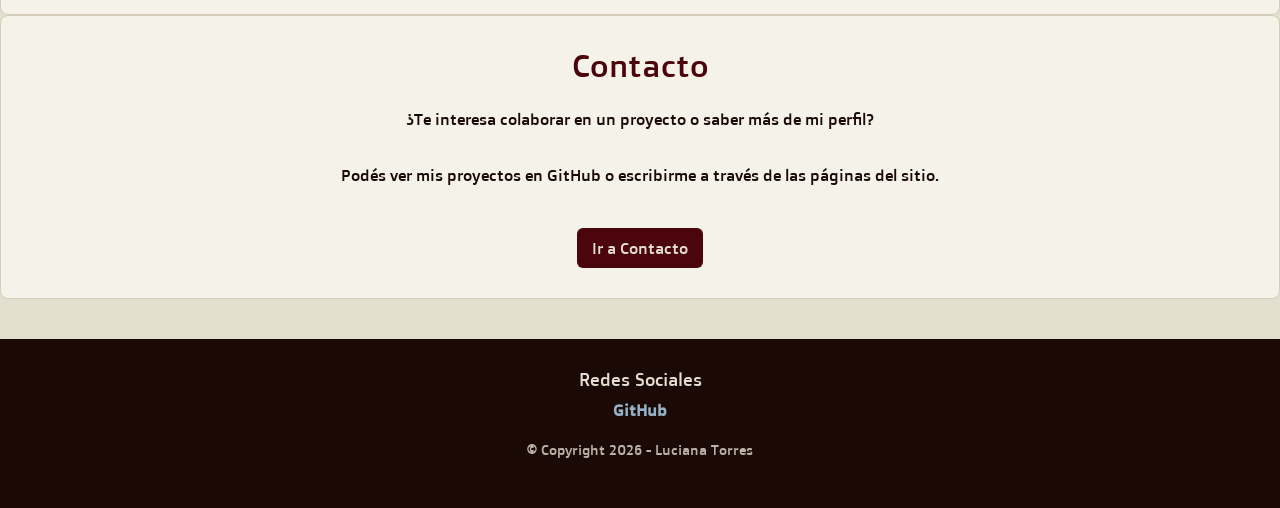
==== commit 77e94738: "animaciones" ====
--- a/index.html
+++ b/index.html
@@ -8,6 +8,9 @@
     <!-- 1. Bootstrap CSS CDN -->
     <link href="https://cdn.jsdelivr.net/npm/bootstrap@5.3.0/dist/css/bootstrap.min.css" rel="stylesheet">
     
+    <!-- Librería AOS (Animate On Scroll) -->
+    <link rel="stylesheet" href="https://unpkg.com/aos@next/dist/aos.css" />
+
     <!-- 2. CSS Propio -->
     <link rel="stylesheet" href="styles/styles.css">
 </head>
@@ -45,22 +48,22 @@
     </header>
 
     <main>
-        <!-- Área: hero -->
-        <section class="seccion-hero">
+        <!-- Área: hero con animación fade-up -->
+        <section class="seccion-hero" data-aos="fade-up">
             <h2>Bienvenido a mi portafolio</h2>
             <p>
                 Hola, soy Luciana Torres. Estudiante de Ciencias de la Computación. 
                 Me interesa el desarrollo de software, las bases de datos y la resolución de problemas mediante algoritmos.
             </p>
 
-            <figure>
+            <figure data-aos="zoom-in" data-aos-delay="200">
                 <img src="image/presentacion.jpg" alt="Foto de presentación de Luciana Torres">
                 <figcaption>Gatito representa mi situación actual</figcaption>
             </figure>
         </section>
 
-        <!-- Área: sobre-mi -->
-        <section class="seccion-sobre-mi">
+        <!-- Área: sobre-mi con animación fade-right -->
+        <section class="seccion-sobre-mi" data-aos="fade-right">
             <h2>Sobre mí</h2>
             <p>
                 Actualmente me encuentro ampliando mis conocimientos en
@@ -69,14 +72,14 @@
             </p>
             <h3>Habilidades principales</h3>
             <ul>
-                <li>Programación en C</li>
-                <li>Git y GitHub</li>
-                <li>Bases de datos SQL</li>
+                <li data-aos="fade-up" data-aos-delay="100">Programación en C</li>
+                <li data-aos="fade-up" data-aos-delay="200">Git y GitHub</li>
+                <li data-aos="fade-up" data-aos-delay="300">Bases de datos SQL</li>
             </ul>
         </section>
 
-        <!-- Área: proyectos (con CAROUSEL de Bootstrap) -->
-        <section class="seccion-proyectos w-100">
+        <!-- Área: proyectos con animación fade-left -->
+        <section class="seccion-proyectos w-100" data-aos="fade-left">
             <h2>Proyectos Destacados</h2>
             
             <div id="carouselProyectosIndex" class="carousel slide w-100 mt-3" data-bs-ride="carousel">
@@ -116,12 +119,12 @@
             </div>
         </section>
 
-        <!-- Área: contacto -->
-        <section class="seccion-contacto">
+        <!-- Área: contacto con animación zoom-in -->
+        <section class="seccion-contacto" data-aos="zoom-in">
             <h2>Contacto</h2>
             <p>¿Te interesa colaborar en un proyecto o saber más de mi perfil?</p>
             <p>Podés ver mis proyectos en GitHub o escribirme a través de las páginas del sitio.</p>
-            <a href="pages/contacto.html" class="btn btn-mi-estilo mt-2">Ir a Contacto</a>
+            <a href="pages/contacto.html" class="btn btn-mi-estilo mt-2" data-aos="flip-up" data-aos-delay="200">Ir a Contacto</a>
         </section>
     </main>
 
@@ -134,7 +137,17 @@
         <p class="copyright">&copy; Copyright 2026 - Luciana Torres</p>
     </footer>
 
-    <!-- Bootstrap JS Bundle CDN (Obligatorio antes de cerrar body) -->
+    <!-- Bootstrap JS Bundle CDN -->
     <script src="https://cdn.jsdelivr.net/npm/bootstrap@5.3.0/dist/js/bootstrap.bundle.min.js"></script>
+
+    <!-- Inicialización de AOS JS -->
+    <script src="https://unpkg.com/aos@next/dist/aos.js"></script>
+    <script>
+      AOS.init({
+        duration: 800,
+        once: true
+      });
+    </script>
+
 </body>
 </html>
--- a/styles/styles.css
+++ b/styles/styles.css
@@ -1,371 +1,356 @@
-/* Importación de Google Fonts */
-@import url('https://fonts.googleapis.com/css2?family=Doppio+One&display=swap');
-
-/* ==========================================================================
-   1. RESETEO Y ESTILOS BASE (MOBILE FIRST)
-   ========================================================================== */
+@import url("https://fonts.googleapis.com/css2?family=Doppio+One&display=swap");
+.tarjeta-servicio {
+  background-color: #f4f2e9;
+  color: #1A0905;
+  border: 1px solid #d4ceb8;
+  border-radius: 8px;
+  transition: all 0.3s ease;
+}
+
+.tarjeta-proyecto, .tarjeta-servicio {
+  transition: all 0.3s ease;
+}
+.tarjeta-proyecto:hover, .tarjeta-servicio:hover {
+  transform: translateY(-4px);
+  box-shadow: 0 6px 12px rgba(0, 0, 0, 0.1);
+}
+
+.btn-mi-estilo, .btn-secundario {
+  display: inline-block;
+  padding: 8px 15px;
+  border-radius: 4px;
+  border: none;
+  font-family: "Doppio One", Tahoma, Geneva, Verdana, sans-serif;
+  text-decoration: none;
+  cursor: pointer;
+  transition: all 0.3s ease;
+}
+.btn-mi-estilo:hover, .btn-secundario:hover {
+  transform: translateY(-2px);
+  box-shadow: 0 4px 8px rgba(0, 0, 0, 0.15);
+}
+
+body {
+  font-family: "Doppio One", Tahoma, Geneva, Verdana, sans-serif;
+  line-height: 1.6;
+}
+
 * {
-    margin: 0;
-    padding: 0;
-    box-sizing: border-box;
+  margin: 0;
+  padding: 0;
+  box-sizing: border-box;
 }
 
 body {
-    font-family: 'Doppio One', Tahoma, Geneva, Verdana, sans-serif;
-    background-color: #E3DFCE;
-    color: #1A0905;
-    line-height: 1.6;
+  background-color: #E3DFCE;
+  color: #1A0905;
 }
 
 img {
-    max-width: 100%;
-    height: auto;
-    display: block;
-    border-radius: 8px;
-}
-
-/* ==========================================================================
-   2. PERSONALIZACIÓN DE BOOTSTRAP Y ESTADOS INTERACTIVOS
-   ========================================================================== */
-
-/* Navbar Custom */
+  max-width: 100%;
+  height: auto;
+  display: block;
+  border-radius: 8px;
+}
+
+section {
+  display: flex;
+  flex-direction: column;
+  align-items: center;
+  background-color: #f4f2e9;
+  color: #1A0905;
+  text-align: center;
+  padding: 30px;
+  border-radius: 8px;
+  border: 1px solid #d4ceb8;
+  gap: 15px;
+}
+section h2 {
+  color: #4C050C;
+}
+
+header {
+  position: relative;
+  z-index: 1030;
+}
+
 .mi-navbar {
-    background-color: #94B1C8 !important;
-    box-shadow: 0 2px 5px rgba(0,0,0,0.1);
-}
-
-.mi-logo {
-    color: #4C050C !important;
-    font-weight: 700;
-    font-size: 1.5rem;
-    letter-spacing: 1px;
-    transition: transform 0.3s ease, color 0.3s ease;
-}
-
-.mi-logo:hover, 
-.mi-logo:focus {
-    color: #1A0905 !important;
-    transform: scale(1.02);
-}
-
+  background-color: #94B1C8 !important;
+  box-shadow: 0 2px 5px rgba(0, 0, 0, 0.1);
+}
+.mi-navbar .mi-logo {
+  color: #4C050C !important;
+  font-weight: 700;
+  font-size: 1.5rem;
+  letter-spacing: 1px;
+  transition: transform 0.3s ease, color 0.3s ease;
+}
+.mi-navbar .mi-logo:hover, .mi-navbar .mi-logo:focus {
+  color: #1A0905 !important;
+  transform: scale(1.02);
+}
 .mi-navbar .nav-link {
-    color: #4C050C !important;
-    font-weight: 600;
-    padding: 8px 12px;
-    border-radius: 6px;
-    transition: all 0.3s ease;
-}
-
-.mi-navbar .nav-link:hover,
-.mi-navbar .nav-link:focus {
-    color: #E3DFCE !important;
-    background-color: #4C050C;
-    outline: none;
-}
-
-.mi-navbar .nav-link:active,
-.mi-navbar .nav-link.active {
-    color: #E3DFCE !important;
-    background-color: #1A0905;
-}
-
-.mi-toggler {
-    border-color: #4C050C !important;
-}
-
-/* Botones */
-.btn-mi-estilo {
-    background-color: #4C050C;
-    color: #E3DFCE;
-    border: none;
-    padding: 10px 20px;
-    font-weight: 600;
-    border-radius: 6px;
-    transition: all 0.3s ease;
-    text-decoration: none;
-    display: inline-block;
-}
-
-.btn-mi-estilo:hover {
-    background-color: #1A0905;
-    color: #E3DFCE;
-    transform: translateY(-2px);
-    box-shadow: 0 4px 8px rgba(0,0,0,0.15);
-}
-
-.btn-mi-estilo:focus {
-    box-shadow: 0 0 0 3px rgba(76, 5, 12, 0.4);
-    outline: none;
-}
-
-.btn-mi-estilo:active {
-    transform: translateY(0);
-    background-color: #000;
-}
-
-/* Carousel Custom */
-.carousel-inner {
-    background-color: #f4f2e9;
-    border: 1px solid #d4ceb8;
-}
-
-.img-carousel {
-    max-height: 400px;
-    object-fit: cover;
-}
-
-.caption-custom {
-    background-color: rgba(26, 9, 5, 0.75);
-    border-radius: 8px;
-    padding: 10px;
-}
-
-.carousel-indicators [data-bs-target] {
-    background-color: #4C050C;
-}
-
-/* ==========================================================================
-   3. LAYOUT INICIO (Aplica SOLO a main.main-inicio)
-   ========================================================================== */
+  color: #4C050C !important;
+  font-weight: 600;
+  padding: 8px 12px;
+  border-radius: 6px;
+  transition: all 0.3s ease;
+}
+.mi-navbar .nav-link:hover, .mi-navbar .nav-link:focus {
+  color: #E3DFCE !important;
+  background-color: #4C050C;
+  outline: none;
+}
+.mi-navbar .nav-link:active, .mi-navbar .nav-link.active {
+  color: #E3DFCE !important;
+  background-color: #1A0905;
+}
+.mi-navbar .mi-toggler {
+  border-color: #4C050C !important;
+}
+
+@media (max-width: 991px) {
+  .mi-navbar .navbar-nav {
+    padding-top: 15px;
+    padding-bottom: 10px;
+  }
+  .mi-navbar .nav-link {
+    text-align: center;
+  }
+}
 main.main-inicio {
-    padding: 20px;
-    display: grid;
-    gap: 20px;
-    grid-template-columns: 1fr;
-    grid-template-areas: 
-        "hero"
-        "sobre-mi"
-        "proyectos"
-        "contacto";
-}
-
-.seccion-hero { grid-area: hero; }
-.seccion-sobre-mi { grid-area: sobre-mi; }
-.seccion-proyectos { grid-area: proyectos; }
-.seccion-contacto { grid-area: contacto; }
-
-section {
-    display: flex;
-    flex-direction: column;
-    align-items: center;
-    background-color: #f4f2e9;
-    color: #1A0905;
-    text-align: center;
-    padding: 30px;
-    border-radius: 8px;
-    border: 1px solid #d4ceb8;
-    gap: 15px;
-}
-
-section h2 { color: #4C050C; }
-
-/* Tarjetas Proyectos */
-.tarjeta-proyecto {
-    background-color: #E3DFCE;
-    padding: 20px;
-    border-radius: 8px;
-    border: 1px solid #94B1C8;
-    transition: transform 0.3s ease, box-shadow 0.3s ease;
-}
-
-.tarjeta-proyecto:hover {
-    transform: translateY(-4px);
-    box-shadow: 0 6px 12px rgba(0,0,0,0.1);
-}
-
-/* ==========================================================================
-   4. LAYOUT PÁGINA DE PROYECTOS
-   ========================================================================== */
+  padding: 20px;
+  display: grid;
+  gap: 20px;
+  grid-template-columns: 1fr;
+  grid-template-areas: "hero" "sobre-mi" "proyectos" "contacto";
+}
+
+.seccion-hero {
+  grid-area: hero;
+}
+
+.seccion-sobre-mi {
+  grid-area: sobre-mi;
+}
+
+.seccion-proyectos {
+  grid-area: proyectos;
+}
+
+.seccion-contacto {
+  grid-area: contacto;
+}
+
+.link-contacto {
+  color: #4C050C;
+  font-weight: 600;
+  text-decoration: underline;
+  transition: color 0.3s ease;
+}
+.link-contacto:hover, .link-contacto:focus {
+  color: #94B1C8;
+  outline: none;
+}
+.link-contacto:active {
+  color: #1A0905;
+}
+
 .main-proyectos {
-    padding: 20px;
-    display: flex;
-    flex-direction: column;
-    gap: 25px;
-    max-width: 1100px;
-    margin: 0 auto;
+  padding: 20px;
+  display: flex;
+  flex-direction: column;
+  gap: 25px;
+  max-width: 1100px;
+  margin: 0 auto;
 }
 
 .galeria-proyectos {
-    display: grid;
-    grid-template-columns: 1fr;
-    gap: 20px;
-    width: 100%;
-}
-
-/* ==========================================================================
-   5. PIE DE PÁGINA
-   ========================================================================== */
-footer {
-    display: flex;
-    flex-direction: column;
-    align-items: center;
-    background-color: #1A0905;
-    color: #E3DFCE;
-    text-align: center;
-    padding: 30px 20px;
-    margin-top: 40px;
-    gap: 15px;
-}
-
-footer h3 { 
-    color: #E3DFCE; 
-    font-size: 1.1rem; 
-}
-
-.link-footer {
-    color: #94B1C8;
-    text-decoration: none;
-    font-weight: 600;
-    padding: 4px 8px;
-    border-radius: 4px;
-    transition: all 0.3s ease;
-}
-
-.link-footer:hover, 
-.link-footer:focus {
-    color: #E3DFCE;
-    background-color: rgba(148, 177, 200, 0.2);
-}
-
-footer .copyright {
-    font-size: 0.9rem;
-    color: #E3DFCE;
-    opacity: 0.8;
-}
-
-/* Enlaces de contacto */
-.link-contacto {
-    color: #4C050C;
-    font-weight: 600;
-    text-decoration: underline;
-    transition: color 0.3s ease;
-}
-
-.link-contacto:hover,
-.link-contacto:focus {
-    color: #94B1C8;
-    outline: none;
-}
-
-.link-contacto:active {
-    color: #1A0905;
-}
-
-/* ==========================================================================
-   6. PÁGINA DE SERVICIOS
-   ========================================================================== */
+  display: grid;
+  grid-template-columns: 1fr;
+  gap: 20px;
+  width: 100%;
+}
+
 .main-servicios {
+  max-width: 1200px;
+  margin: 0 auto;
+}
+
+.seccion-intro-servicios {
+  background-color: transparent;
+  border: none;
+  padding: 0;
+  text-align: center;
+}
+.seccion-intro-servicios h1 {
+  color: #4C050C;
+}
+.seccion-intro-servicios p {
+  max-width: 750px;
+}
+
+@media (min-width: 1024px) {
+  main.main-inicio {
+    grid-template-columns: 2fr 1fr;
+    grid-template-areas: "hero hero" "sobre-mi contacto" "proyectos proyectos";
+    gap: 30px;
     max-width: 1200px;
     margin: 0 auto;
-}
-
-.seccion-intro-servicios {
-    background-color: transparent;
-    border: none;
-    padding: 0;
-    text-align: center;
-}
-
-.seccion-intro-servicios h1 {
-    color: #4C050C;
-}
-
-.seccion-intro-servicios p {
-    max-width: 750px;
-}
-
-/* Tarjetas de Servicios */
+  }
+  .galeria-proyectos {
+    grid-template-columns: repeat(2, 1fr);
+    gap: 25px;
+  }
+  main.main-inicio section {
+    text-align: left;
+    align-items: flex-start;
+  }
+}
+@media (max-width: 767px) {
+  .main-servicios {
+    padding-left: 20px;
+    padding-right: 20px;
+  }
+}
+footer {
+  display: flex;
+  flex-direction: column;
+  align-items: center;
+  background-color: #1A0905;
+  color: #E3DFCE;
+  text-align: center;
+  padding: 30px 20px;
+  margin-top: 40px;
+  gap: 15px;
+}
+footer h3 {
+  color: inherit;
+  font-size: 1.1rem;
+}
+footer .copyright {
+  font-size: 0.9rem;
+  color: inherit;
+  opacity: 0.8;
+}
+
+.link-footer {
+  color: #94B1C8;
+  text-decoration: none;
+  font-weight: 600;
+  padding: 4px 8px;
+  border-radius: 4px;
+  transition: all 0.3s ease;
+}
+.link-footer:hover, .link-footer:focus {
+  color: #E3DFCE;
+  background-color: rgba(148, 177, 200, 0.2);
+}
+
+.btn-mi-estilo {
+  background-color: #4C050C;
+  color: #E3DFCE;
+  border-radius: 6px;
+}
+.btn-mi-estilo:hover {
+  background-color: #1A0905;
+  color: #E3DFCE;
+}
+.btn-mi-estilo:focus {
+  box-shadow: 0 0 0 3px rgba(76, 5, 12, 0.4);
+  outline: none;
+}
+.btn-mi-estilo:active {
+  transform: translateY(0);
+  background-color: #000;
+}
+
+.btn-secundario {
+  background-color: #94B1C8;
+  color: #1A0905;
+}
+.btn-secundario:hover {
+  background-color: rgb(38.2244008715%, 54.9673202614%, 68.2461873638%);
+  color: #fff;
+}
+
+.tarjeta-proyecto {
+  background-color: #E3DFCE;
+  padding: 20px;
+  border-radius: 8px;
+  border: 1px solid #94B1C8;
+}
+
 .tarjeta-servicio {
-    background-color: #f4f2e9;
-    color: #1A0905;
+  padding: 20px;
+  display: flex;
+  flex-direction: column;
+}
+@media (min-width: 768px) {
+  .tarjeta-servicio {
     padding: 25px;
-    border-radius: 8px;
-    border: 1px solid #d4ceb8;
-    display: flex;
-    flex-direction: column;
-    transition: transform 0.3s ease, box-shadow 0.3s ease;
-}
-
-.tarjeta-servicio:hover {
-    transform: translateY(-4px);
-    box-shadow: 0 6px 12px rgba(0, 0, 0, 0.1);
-}
-
+  }
+}
 .tarjeta-servicio h2 {
-    color: #4C050C;
-    margin-bottom: 15px;
-    font-size: 1.5rem;
-}
-
+  color: #4C050C;
+  margin-bottom: 15px;
+  font-size: 1.5rem;
+}
 .tarjeta-servicio ul {
-    margin-bottom: 0;
-    padding-left: 20px;
-    flex-grow: 1; /* Permite empujar los elementos inferiores (como la figura) al final */
-}
-
+  margin-bottom: 0;
+  padding-left: 20px;
+  flex-grow: 1;
+}
 .tarjeta-servicio li {
-    margin-bottom: 8px;
-}
-
+  margin-bottom: 8px;
+}
 .tarjeta-servicio figure {
-    margin-top: 20px;
-}
-
+  margin-top: 20px;
+}
 .tarjeta-servicio img {
-    width: 100%;
+  max-width: 100%;
+}
+@media (min-width: 768px) {
+  .tarjeta-servicio img {
     max-width: 300px;
-    height: auto;
-}
-
+  }
+}
 .tarjeta-servicio .figure-caption {
-    color: #555;
-    font-size: 0.85rem;
-}
-
-/* ==========================================================================
-   7. MEDIA QUERIES (DESKTOP & RESPONSIVE)
-   ========================================================================== */
-@media (min-width: 1024px) {
-    main.main-inicio {
-        grid-template-columns: 2fr 1fr;
-        grid-template-areas: 
-            "hero     hero"
-            "sobre-mi contacto"
-            "proyectos proyectos";
-        gap: 30px;
-        max-width: 1200px;
-        margin: 0 auto;
-    }
-
-    .galeria-proyectos {
-        grid-template-columns: repeat(2, 1fr);
-        gap: 25px;
-    }
-
-    main.main-inicio section {
-        text-align: left;
-        align-items: flex-start;
-    }
-}
-
-@media (max-width: 991px) {
-    .mi-navbar .navbar-nav {
-        padding-top: 15px;
-        padding-bottom: 10px;
-    }
-
-    .mi-navbar .nav-link {
-        text-align: center;
-    }
-}
-
-@media (max-width: 767px) {
-    .main-servicios {
-        padding-left: 20px;
-        padding-right: 20px;
-    }
-
-    .tarjeta-servicio {
-        padding: 20px;
-    }
-}+  color: #555;
+  font-size: 0.85rem;
+}
+
+@keyframes relucirCaption {
+  from {
+    opacity: 0;
+    transform: translateY(10px);
+  }
+  to {
+    opacity: 1;
+    transform: translateY(0);
+  }
+}
+.carousel-inner {
+  background-color: #f4f2e9;
+  border: 1px solid #d4ceb8;
+  border-radius: 8px;
+  overflow: hidden;
+}
+
+.img-carousel {
+  max-height: 400px;
+  object-fit: cover;
+}
+
+.caption-custom {
+  background-color: rgba(26, 9, 5, 0.75);
+  border-radius: 8px;
+  padding: 10px;
+  animation: relucirCaption 0.5s ease-out forwards;
+}
+
+.carousel-indicators [data-bs-target] {
+  background-color: #4C050C;
+}
+
+/*# sourceMappingURL=styles.css.map */
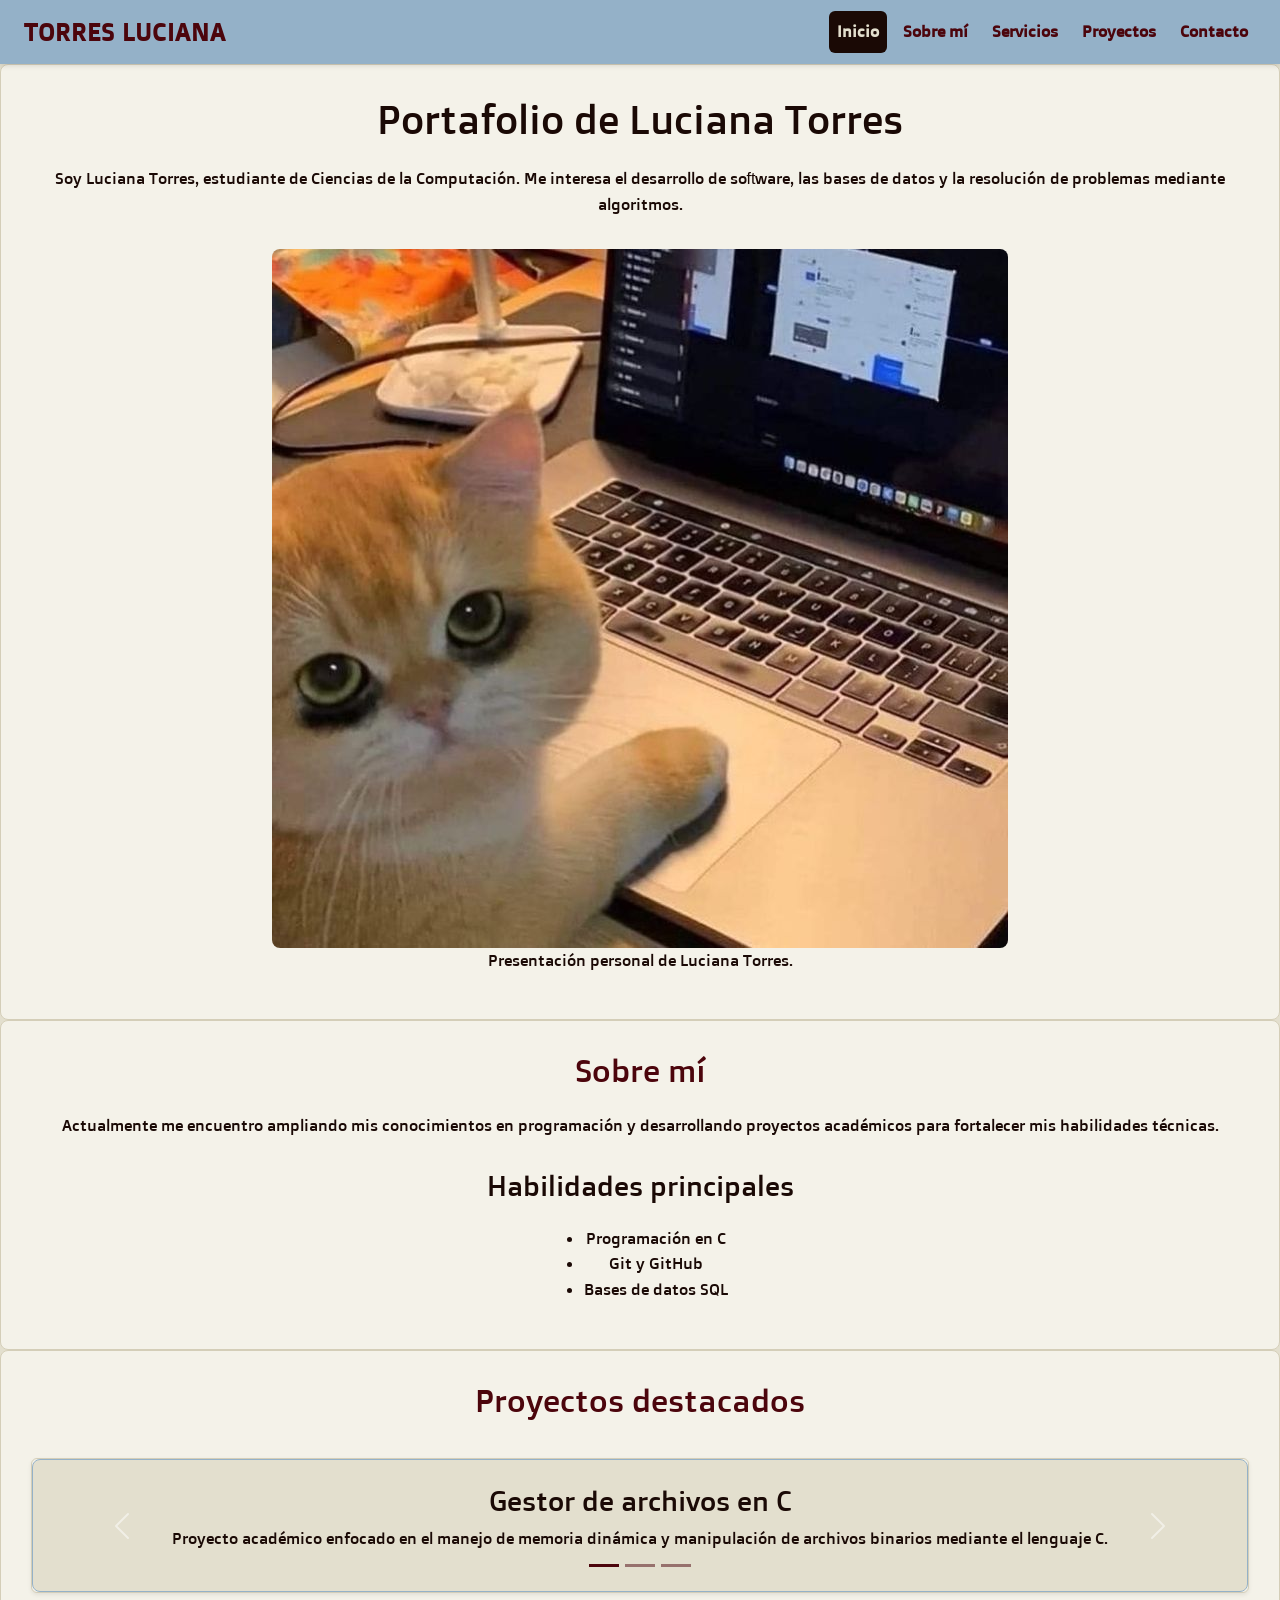
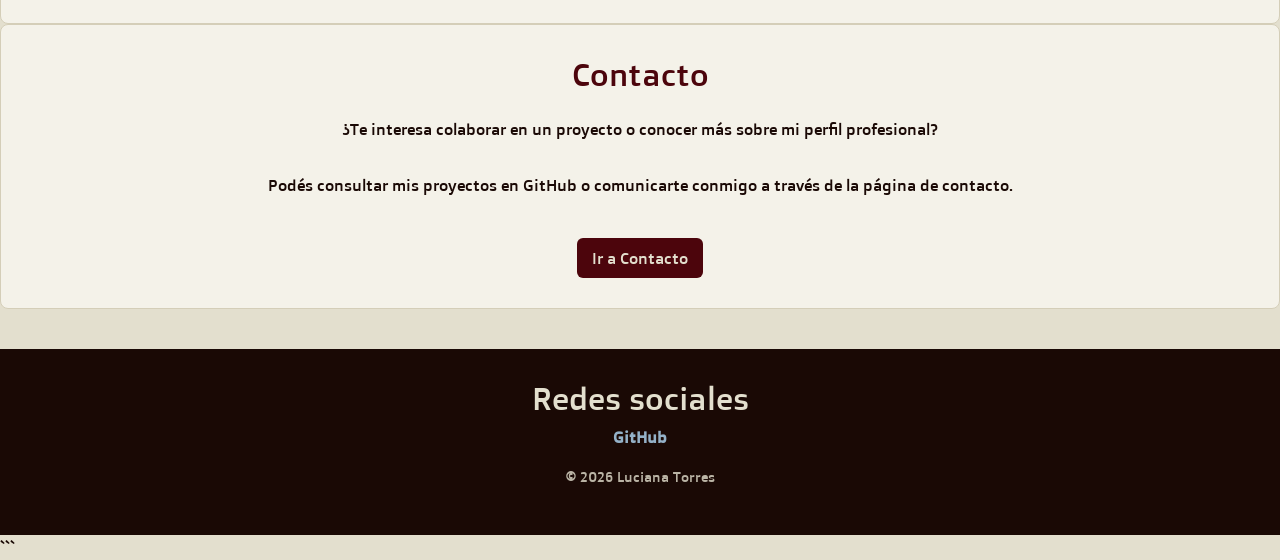
==== commit 5ba8c148: "mejora SEO y estructura HTML" ====
--- a/index.html
+++ b/index.html
@@ -3,43 +3,74 @@
 <head>
     <meta charset="UTF-8">
     <meta name="viewport" content="width=device-width, initial-scale=1.0">
-    <title>Portafolio - Luciana Torres</title>
-
-    <!-- 1. Bootstrap CSS CDN -->
+
+    <!-- SEO -->
+    <title>Portafolio de Luciana Torres | Estudiante de Ciencias de la Computación</title>
+    <meta name="description" content="Portafolio profesional de Luciana Torres, estudiante de Ciencias de la Computación. Conocé sus habilidades en programación, bases de datos, Git, GitHub y sus proyectos académicos.">
+    <meta name="keywords" content="Luciana Torres, portafolio, Ciencias de la Computación, programación, C, SQL, bases de datos, Git, GitHub, desarrollo web">
+
+    <!-- Bootstrap CSS -->
     <link href="https://cdn.jsdelivr.net/npm/bootstrap@5.3.0/dist/css/bootstrap.min.css" rel="stylesheet">
-    
+
     <!-- Librería AOS (Animate On Scroll) -->
-    <link rel="stylesheet" href="https://unpkg.com/aos@next/dist/aos.css" />
-
-    <!-- 2. CSS Propio -->
+    <link rel="stylesheet" href="https://unpkg.com/aos@next/dist/aos.css">
+
+    <!-- CSS propio -->
     <link rel="stylesheet" href="styles/styles.css">
 </head>
+
 <body>
 
-    <!-- NAV DE BOOTSTRAP PERSONALIZADO -->
+    <!-- Navegación principal -->
     <header class="sticky-top">
-        <nav class="navbar navbar-expand-lg mi-navbar">
+        <nav class="navbar navbar-expand-lg mi-navbar" aria-label="Navegación principal">
             <div class="container-fluid px-4">
-                <a class="navbar-brand mi-logo" href="index.html">TORRES LUCIANA</a>
-                <button class="navbar-toggler mi-toggler" type="button" data-bs-toggle="collapse" data-bs-target="#navbarNav" aria-controls="navbarNav" aria-expanded="false" aria-label="Toggle navigation">
+
+                <a class="navbar-brand mi-logo" href="index.html">
+                    TORRES LUCIANA
+                </a>
+
+                <button
+                    class="navbar-toggler mi-toggler"
+                    type="button"
+                    data-bs-toggle="collapse"
+                    data-bs-target="#navbarNav"
+                    aria-controls="navbarNav"
+                    aria-expanded="false"
+                    aria-label="Abrir menú de navegación">
                     <span class="navbar-toggler-icon"></span>
                 </button>
+
                 <div class="collapse navbar-collapse justify-content-end" id="navbarNav">
                     <ul class="navbar-nav gap-2">
                         <li class="nav-item">
-                            <a class="nav-link active" aria-current="page" href="index.html">Inicio</a>
-                        </li>
-                        <li class="nav-item">
-                            <a class="nav-link" href="pages/sobre-mi.html">Sobre mí</a>
-                        </li>
-                        <li class="nav-item">
-                            <a class="nav-link" href="pages/servicios.html">Servicios</a>
-                        </li>
-                        <li class="nav-item">
-                            <a class="nav-link" href="pages/proyectos.html">Proyectos</a>
-                        </li>
-                        <li class="nav-item">
-                            <a class="nav-link" href="pages/contacto.html">Contacto</a>
+                            <a class="nav-link active" aria-current="page" href="index.html">
+                                Inicio
+                            </a>
+                        </li>
+
+                        <li class="nav-item">
+                            <a class="nav-link" href="pages/sobre-mi.html">
+                                Sobre mí
+                            </a>
+                        </li>
+
+                        <li class="nav-item">
+                            <a class="nav-link" href="pages/servicios.html">
+                                Servicios
+                            </a>
+                        </li>
+
+                        <li class="nav-item">
+                            <a class="nav-link" href="pages/proyectos.html">
+                                Proyectos
+                            </a>
+                        </li>
+
+                        <li class="nav-item">
+                            <a class="nav-link" href="pages/contacto.html">
+                                Contacto
+                            </a>
                         </li>
                     </ul>
                 </div>
@@ -48,106 +79,224 @@
     </header>
 
     <main>
-        <!-- Área: hero con animación fade-up -->
+
+        <!-- Presentación principal -->
         <section class="seccion-hero" data-aos="fade-up">
-            <h2>Bienvenido a mi portafolio</h2>
+            <h1>Portafolio de Luciana Torres</h1>
+
             <p>
-                Hola, soy Luciana Torres. Estudiante de Ciencias de la Computación. 
-                Me interesa el desarrollo de software, las bases de datos y la resolución de problemas mediante algoritmos.
+                Soy Luciana Torres, estudiante de Ciencias de la Computación.
+                Me interesa el desarrollo de software, las bases de datos
+                y la resolución de problemas mediante algoritmos.
             </p>
 
             <figure data-aos="zoom-in" data-aos-delay="200">
-                <img src="image/presentacion.jpg" alt="Foto de presentación de Luciana Torres">
-                <figcaption>Gatito representa mi situación actual</figcaption>
+                <img
+                    src="image/foto-presentacion-luciana-torres.jpg"
+                    alt="Presentación del portafolio de Luciana Torres"
+                    loading="lazy">
+
+                <figcaption>
+                    Presentación personal de Luciana Torres.
+                </figcaption>
             </figure>
         </section>
 
-        <!-- Área: sobre-mi con animación fade-right -->
+        <!-- Información personal y habilidades -->
         <section class="seccion-sobre-mi" data-aos="fade-right">
             <h2>Sobre mí</h2>
+
             <p>
                 Actualmente me encuentro ampliando mis conocimientos en
                 programación y desarrollando proyectos académicos para fortalecer
                 mis habilidades técnicas.
             </p>
+
             <h3>Habilidades principales</h3>
+
             <ul>
-                <li data-aos="fade-up" data-aos-delay="100">Programación en C</li>
-                <li data-aos="fade-up" data-aos-delay="200">Git y GitHub</li>
-                <li data-aos="fade-up" data-aos-delay="300">Bases de datos SQL</li>
+                <li data-aos="fade-up" data-aos-delay="100">
+                    Programación en C
+                </li>
+
+                <li data-aos="fade-up" data-aos-delay="200">
+                    Git y GitHub
+                </li>
+
+                <li data-aos="fade-up" data-aos-delay="300">
+                    Bases de datos SQL
+                </li>
             </ul>
         </section>
 
-        <!-- Área: proyectos con animación fade-left -->
+        <!-- Proyectos destacados -->
         <section class="seccion-proyectos w-100" data-aos="fade-left">
-            <h2>Proyectos Destacados</h2>
-            
-            <div id="carouselProyectosIndex" class="carousel slide w-100 mt-3" data-bs-ride="carousel">
+            <h2>Proyectos destacados</h2>
+
+            <div
+                id="carouselProyectosIndex"
+                class="carousel slide w-100 mt-3"
+                data-bs-ride="carousel"
+                aria-label="Carrusel de proyectos destacados">
+
                 <div class="carousel-indicators">
-                    <button type="button" data-bs-target="#carouselProyectosIndex" data-bs-slide-to="0" class="active" aria-current="true" aria-label="Slide 1"></button>
-                    <button type="button" data-bs-target="#carouselProyectosIndex" data-bs-slide-to="1" aria-label="Slide 2"></button>
-                    <button type="button" data-bs-target="#carouselProyectosIndex" data-bs-slide-to="2" aria-label="Slide 3"></button>
+                    <button
+                        type="button"
+                        data-bs-target="#carouselProyectosIndex"
+                        data-bs-slide-to="0"
+                        class="active"
+                        aria-current="true"
+                        aria-label="Ver proyecto 1">
+                    </button>
+
+                    <button
+                        type="button"
+                        data-bs-target="#carouselProyectosIndex"
+                        data-bs-slide-to="1"
+                        aria-label="Ver proyecto 2">
+                    </button>
+
+                    <button
+                        type="button"
+                        data-bs-target="#carouselProyectosIndex"
+                        data-bs-slide-to="2"
+                        aria-label="Ver proyecto 3">
+                    </button>
                 </div>
+
                 <div class="carousel-inner rounded shadow-sm">
+
                     <div class="carousel-item active">
                         <article class="tarjeta-proyecto p-4 text-center">
-                            <h3>Gestor de Archivos en C</h3>
-                            <p>Proyecto académico enfocado en el manejo de memoria dinámica y manipulación de archivos binarios.</p>
+                            <h3>Gestor de archivos en C</h3>
+
+                            <p>
+                                Proyecto académico enfocado en el manejo de
+                                memoria dinámica y manipulación de archivos
+                                binarios mediante el lenguaje C.
+                            </p>
                         </article>
                     </div>
+
                     <div class="carousel-item">
                         <article class="tarjeta-proyecto p-4 text-center">
-                            <h3>Base de Datos SQL</h3>
-                            <p>Modelado relacional, normalización y consultas avanzadas para la gestión de un sistema educativo.</p>
+                            <h3>Base de datos SQL</h3>
+
+                            <p>
+                                Proyecto de modelado relacional, normalización
+                                y consultas SQL para la gestión de un sistema
+                                educativo.
+                            </p>
                         </article>
                     </div>
+
                     <div class="carousel-item">
                         <article class="tarjeta-proyecto p-4 text-center">
-                            <h3>Portafolio Web Responsive</h3>
-                            <p>Sitio maquetado desde cero implementando metodología Mobile-First, CSS Grid, Flexbox y Bootstrap 5.</p>
+                            <h3>Portafolio web responsive</h3>
+
+                            <p>
+                                Sitio web desarrollado con metodología
+                                Mobile-First, CSS Grid, Flexbox y Bootstrap 5.
+                            </p>
                         </article>
                     </div>
+
                 </div>
-                <button class="carousel-control-prev" type="button" data-bs-target="#carouselProyectosIndex" data-bs-slide="prev">
-                    <span class="carousel-control-prev-icon" aria-hidden="true"></span>
-                    <span class="visually-hidden">Anterior</span>
+
+                <button
+                    class="carousel-control-prev"
+                    type="button"
+                    data-bs-target="#carouselProyectosIndex"
+                    data-bs-slide="prev"
+                    aria-label="Proyecto anterior">
+
+                    <span
+                        class="carousel-control-prev-icon"
+                        aria-hidden="true">
+                    </span>
+
+                    <span class="visually-hidden">
+                        Proyecto anterior
+                    </span>
                 </button>
-                <button class="carousel-control-next" type="button" data-bs-target="#carouselProyectosIndex" data-bs-slide="next">
-                    <span class="carousel-control-next-icon" aria-hidden="true"></span>
-                    <span class="visually-hidden">Siguiente</span>
+
+                <button
+                    class="carousel-control-next"
+                    type="button"
+                    data-bs-target="#carouselProyectosIndex"
+                    data-bs-slide="next"
+                    aria-label="Proyecto siguiente">
+
+                    <span
+                        class="carousel-control-next-icon"
+                        aria-hidden="true">
+                    </span>
+
+                    <span class="visually-hidden">
+                        Proyecto siguiente
+                    </span>
                 </button>
             </div>
         </section>
 
-        <!-- Área: contacto con animación zoom-in -->
+        <!-- Contacto -->
         <section class="seccion-contacto" data-aos="zoom-in">
             <h2>Contacto</h2>
-            <p>¿Te interesa colaborar en un proyecto o saber más de mi perfil?</p>
-            <p>Podés ver mis proyectos en GitHub o escribirme a través de las páginas del sitio.</p>
-            <a href="pages/contacto.html" class="btn btn-mi-estilo mt-2" data-aos="flip-up" data-aos-delay="200">Ir a Contacto</a>
+
+            <p>
+                ¿Te interesa colaborar en un proyecto o conocer más
+                sobre mi perfil profesional?
+            </p>
+
+            <p>
+                Podés consultar mis proyectos en GitHub o comunicarte
+                conmigo a través de la página de contacto.
+            </p>
+
+            <a
+                href="pages/contacto.html"
+                class="btn btn-mi-estilo mt-2"
+                data-aos="flip-up"
+                data-aos-delay="200">
+                Ir a Contacto
+            </a>
         </section>
+
     </main>
 
+    <!-- Pie de página -->
     <footer>
         <div class="redes">
-            <h3>Redes Sociales</h3>
-            <a href="https://github.com/luciana-torres" target="_blank" rel="noopener noreferrer" class="link-footer">GitHub</a>
+            <h2>Redes sociales</h2>
+
+            <a
+                href="https://github.com/luciana-torres"
+                target="_blank"
+                rel="noopener noreferrer"
+                class="link-footer"
+                aria-label="Visitar perfil de Luciana Torres en GitHub">
+                GitHub
+            </a>
         </div>
-        
-        <p class="copyright">&copy; Copyright 2026 - Luciana Torres</p>
+
+        <p class="copyright">
+            &copy; 2026 Luciana Torres
+        </p>
     </footer>
 
-    <!-- Bootstrap JS Bundle CDN -->
+    <!-- Bootstrap JS -->
     <script src="https://cdn.jsdelivr.net/npm/bootstrap@5.3.0/dist/js/bootstrap.bundle.min.js"></script>
 
-    <!-- Inicialización de AOS JS -->
+    <!-- AOS JS -->
     <script src="https://unpkg.com/aos@next/dist/aos.js"></script>
+
     <script>
-      AOS.init({
-        duration: 800,
-        once: true
-      });
+        AOS.init({
+            duration: 800,
+            once: true
+        });
     </script>
 
 </body>
-</html>+</html>
+```
